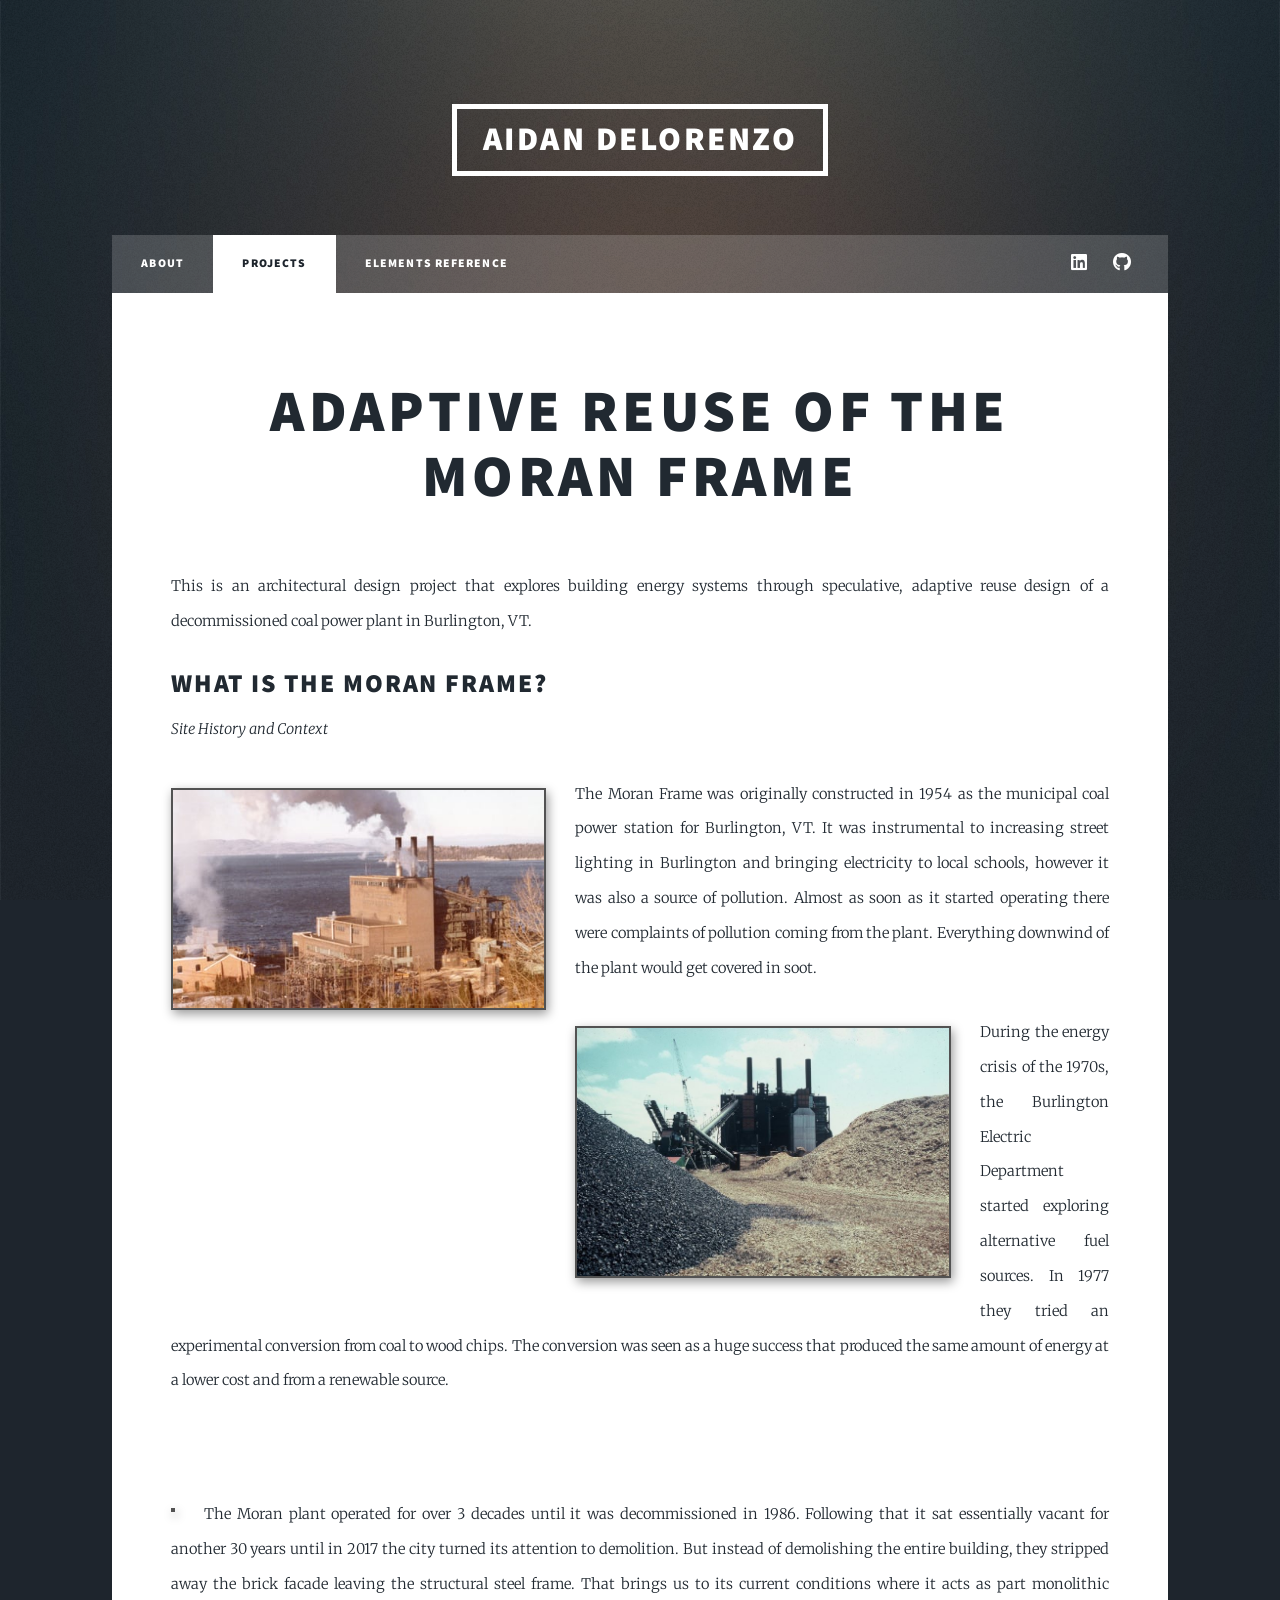
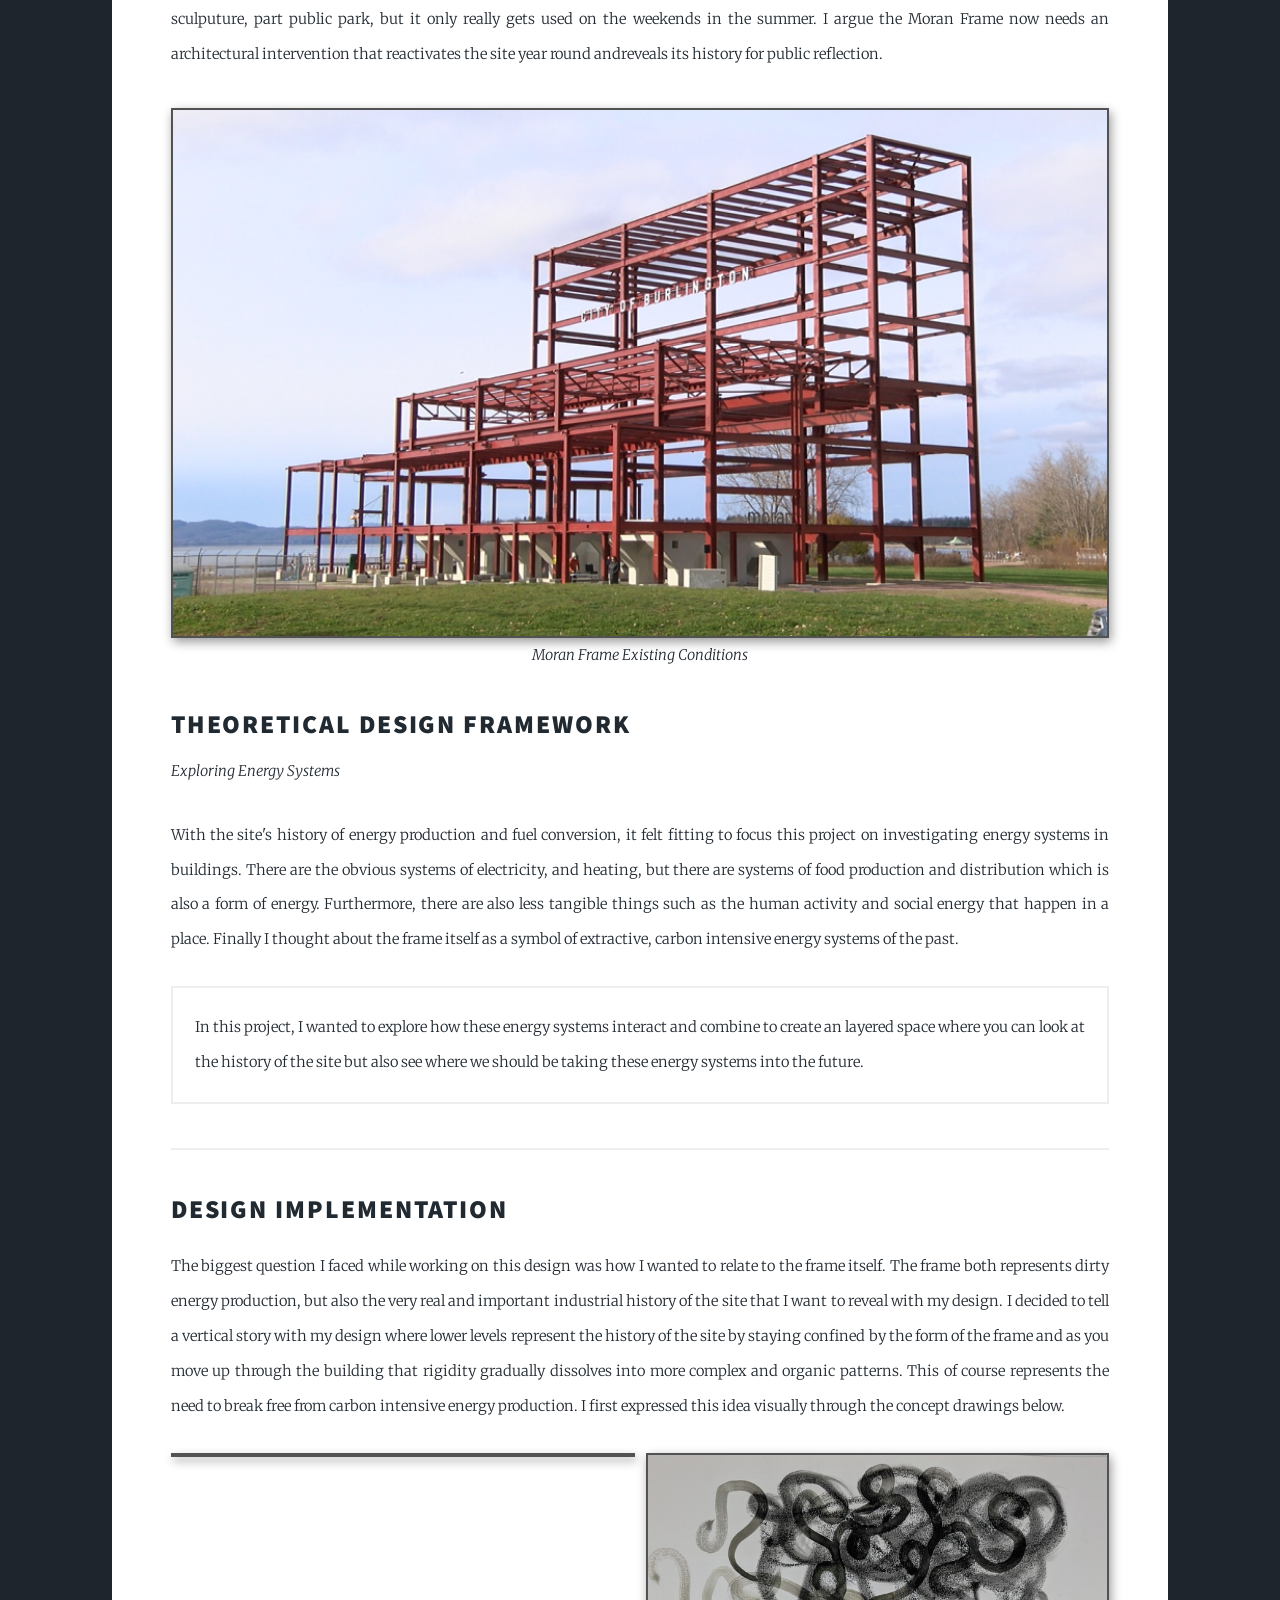
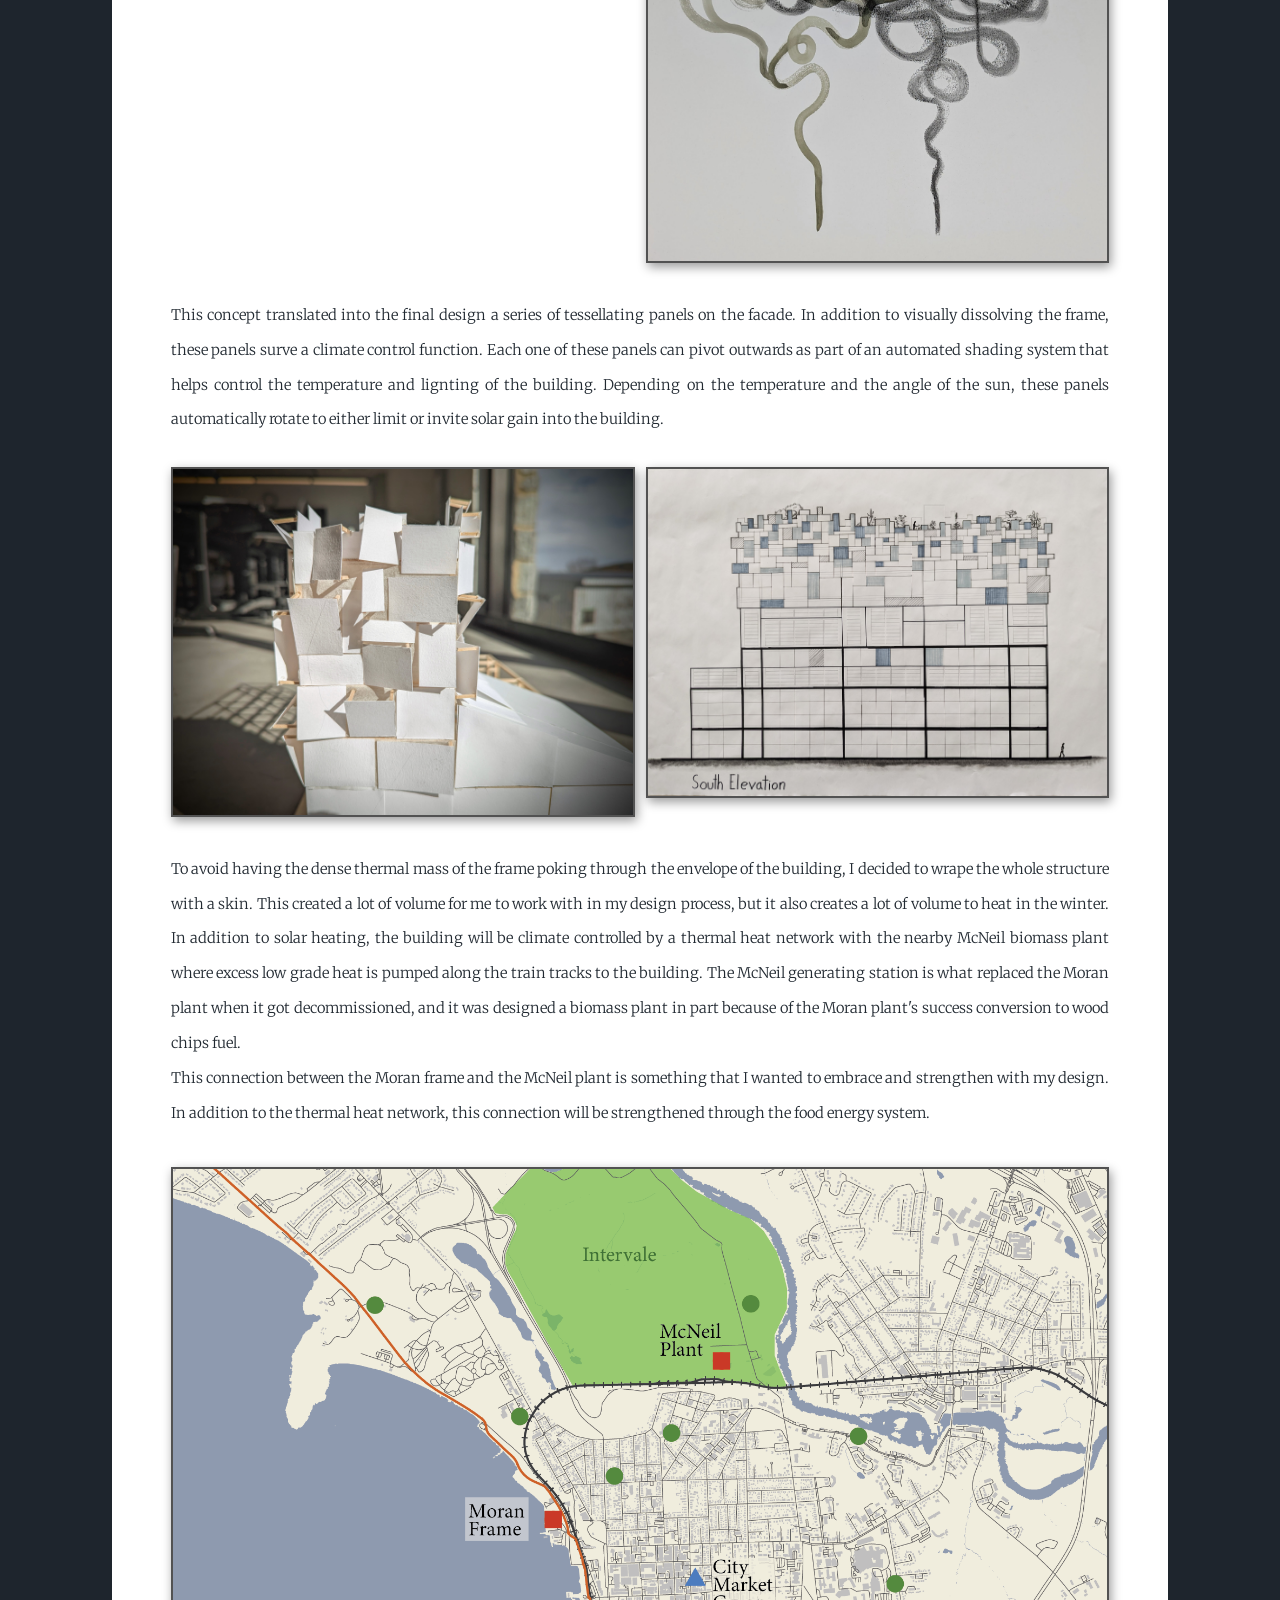
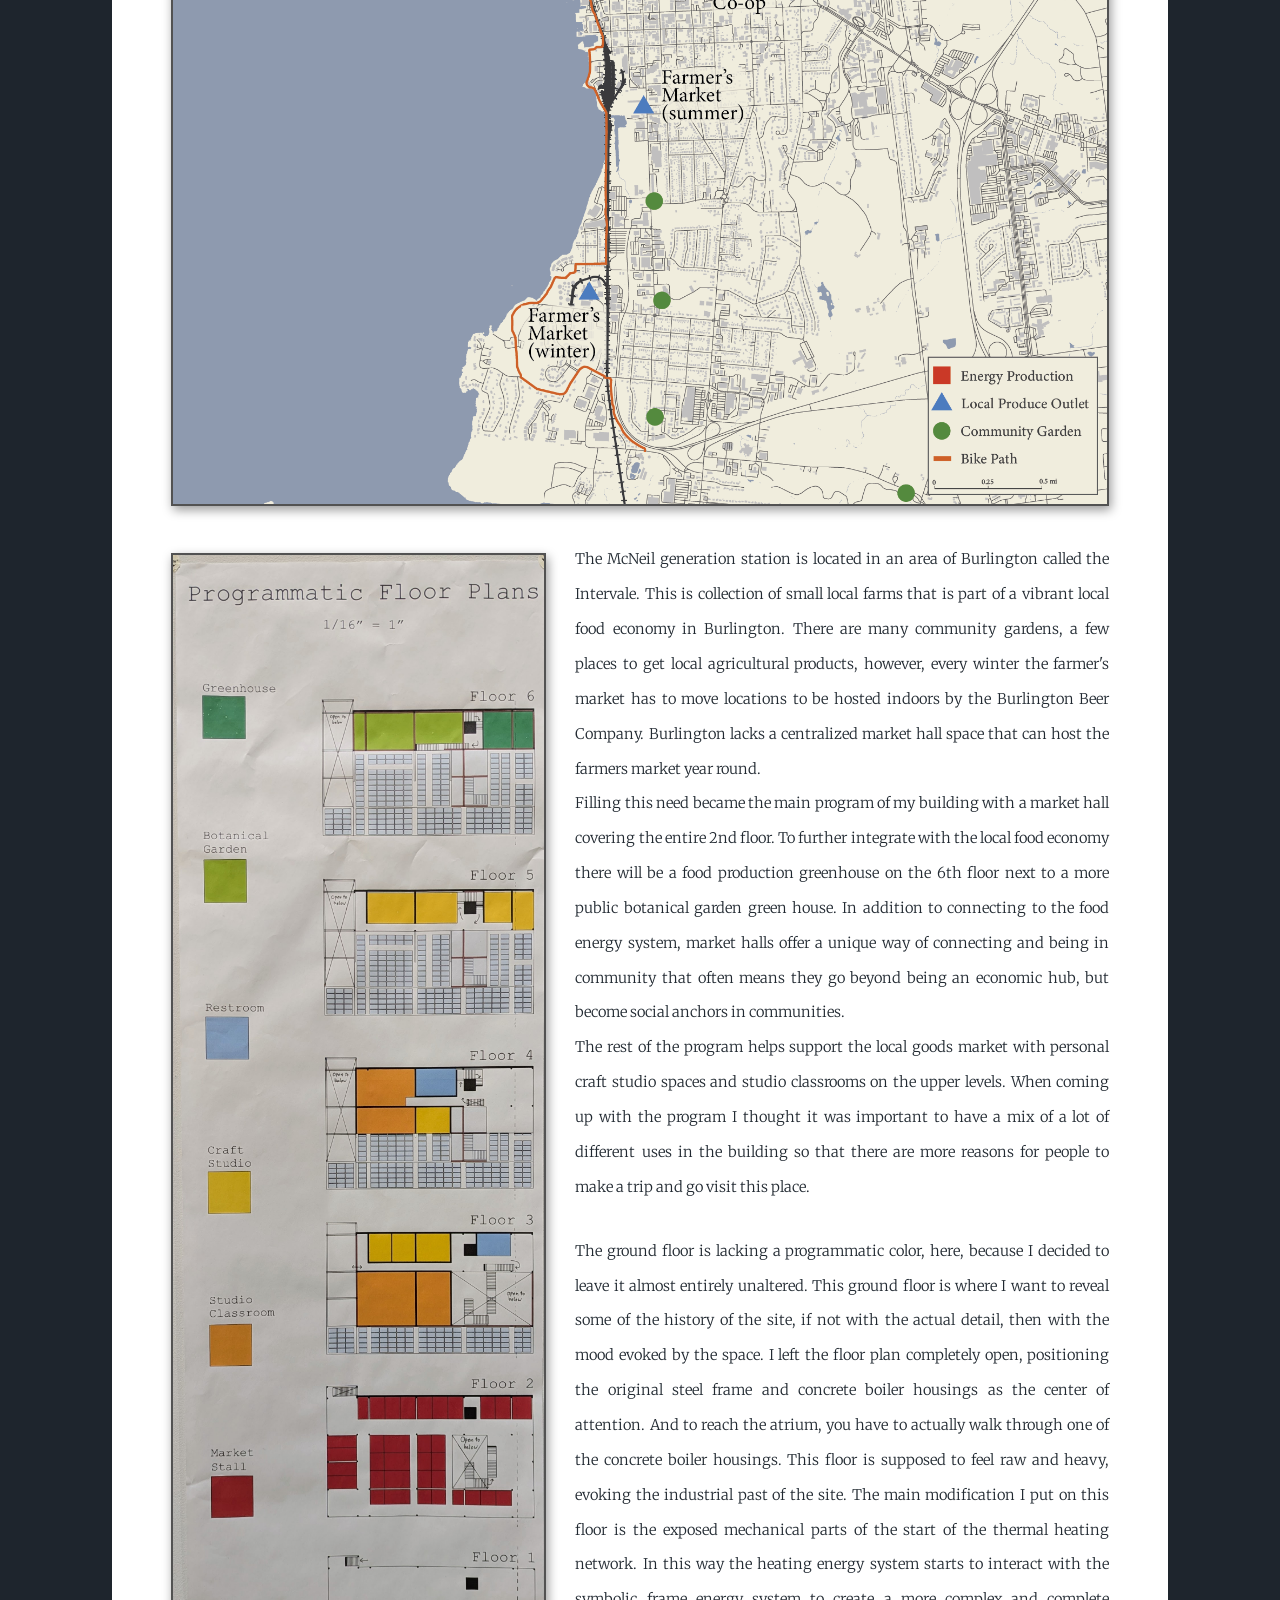
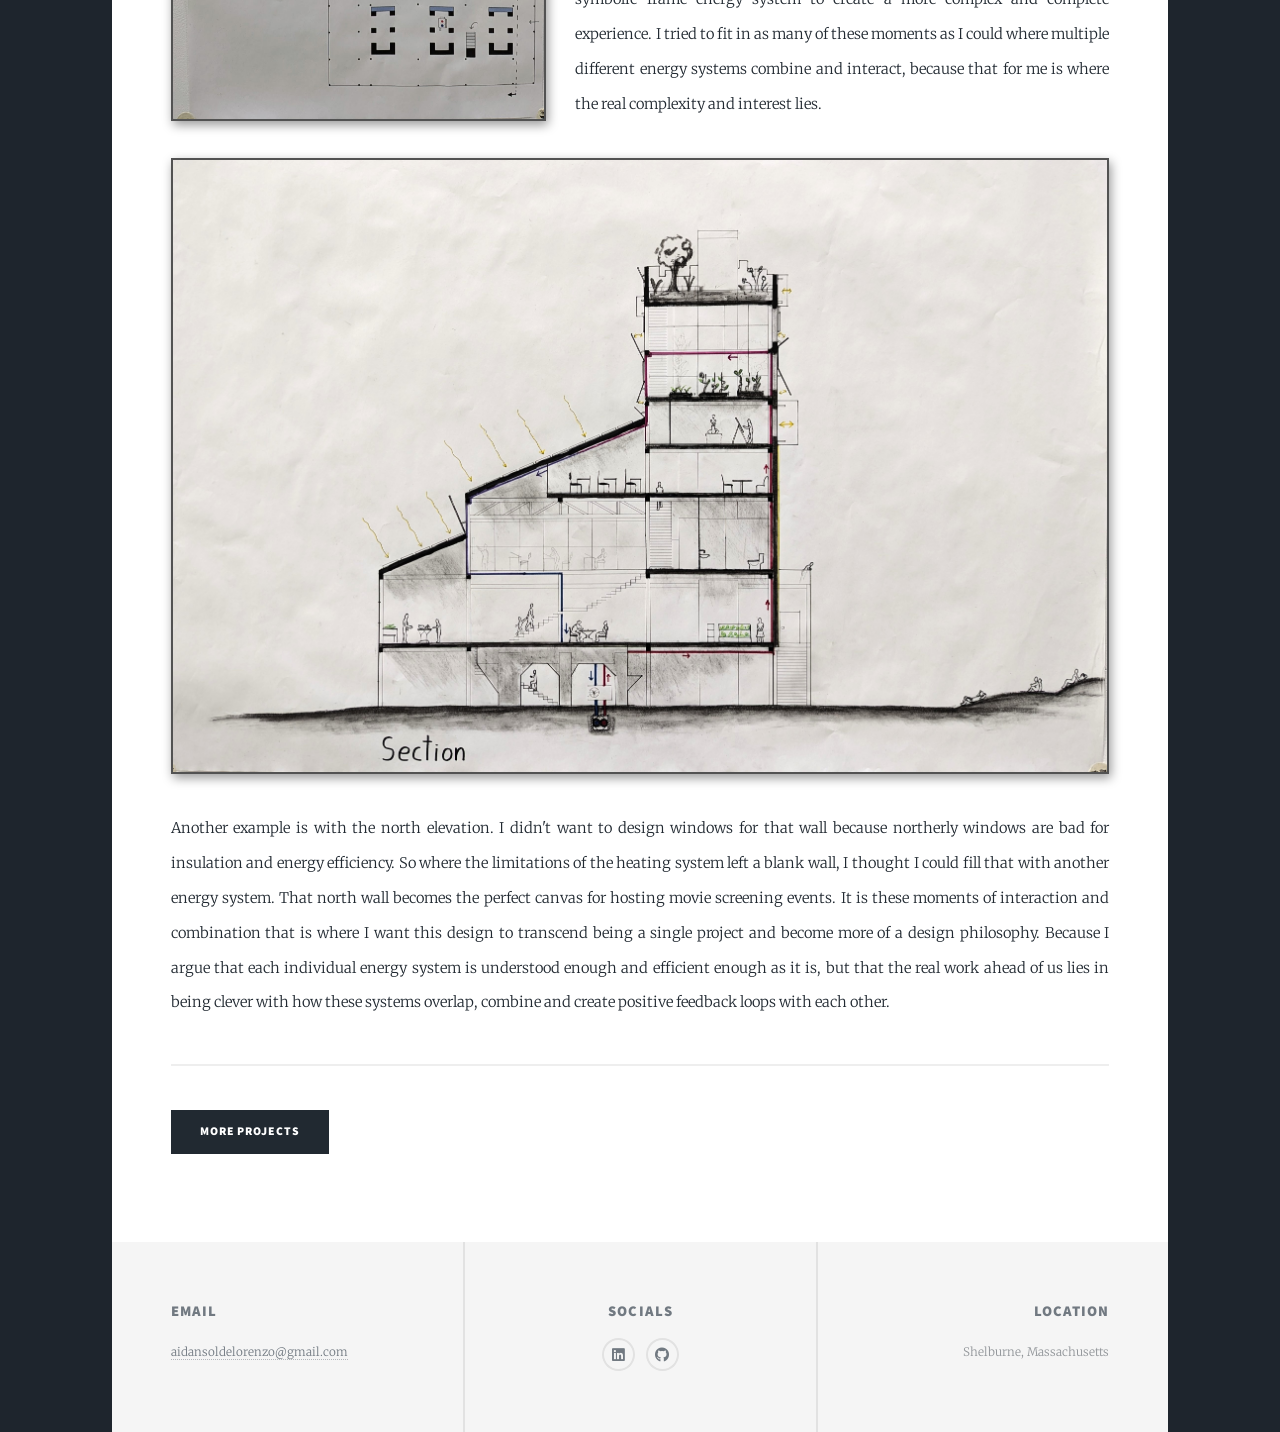
==== project2.html @ 764ab0f9 "Add files via upload" ====
<!DOCTYPE HTML>
<!--
	Home Page/About
-->
<html>
	<head>
		<title>Aidan DeLorenzo Portfolio</title>
		<meta charset="utf-8" />
		<meta name="viewport" content="width=device-width, initial-scale=1, user-scalable=no" />
		<link rel="stylesheet" href="assets/css/main.css" />
		<noscript><link rel="stylesheet" href="assets/css/noscript.css" /></noscript>
	</head>
	<body class="is-preload">

		<!-- Wrapper -->
			<div id="wrapper" class="fade-in">

				<!-- Header -->
					<header id="header">
						<a href="index.html" class="logo">Aidan DeLorenzo</a>
					</header>

				<!-- Nav -->
					<nav id="nav">
						<ul class="links">
							<li><a href="index.html">About</a></li>
							<li class = "active"><a href="generic.html">Projects</a></li>
							<li><a href="elements.html">Elements Reference</a></li>
						</ul>
						<ul class="icons">
							<li><a href="https://www.linkedin.com/in/aidan-delorenzo-084748373/" class="icon brands alt fa-linkedin" target="_blank" rel="noopener"><span class="label">LinkedIn</span></a></li>
							<li><a href="https://github.com/aidan-delorenzo/aidan-delorenzo.github.io" class="icon brands alt fa-github" target="_blank" rel="noopener"><span class="label">GitHub</span></a></li>
						</ul>
					</nav>

				<!-- Main -->
					<div id="main">

						<!-- Post -->
							<section class="post">
								<header class="major">
									<h2>Adaptive Reuse of the Moran Frame
									</h2>
								</header>

								<!-- Text stuff -->
								 	<p>This is an architectural design project that explores building energy systems through speculative, adaptive reuse design of a decommissioned coal power plant in Burlington, VT.</p>
								 	<header>	
										<h2>What is the Moran Frame?</h2>
										<p><i>Site History and Context</i></p>
									</header>
									<p><span class="image left shadowbox"><img src="images/Original_Frame_Smoke.jpg" alt="" /></span>
										The Moran Frame was originally constructed in 1954 as the municipal coal power station for Burlington, VT. It was instrumental to increasing street lighting in Burlington and bringing electricity to local schools, however it was also a source of pollution. Almost as soon as it started operating there were complaints of pollution coming from the plant. Everything downwind of the plant would get covered in soot.</p> 
									<p><span class="image left shadowbox"><img src="images/Moran_coal_and_wood_chips_s.jpg" alt="" /></span>
										During the energy crisis of the 1970s, the Burlington Electric Department started exploring alternative fuel sources. In 1977 they tried an experimental conversion from coal to wood chips. The conversion was seen as a huge success that produced the same amount of energy at a lower cost and from a renewable source.
									<br><br><br></p> 
									<p><span class="image left shadowbox"><img src="images/Moran_Plant_Burlington_VT.jpg" alt="" /></span>The Moran plant operated for over 3 decades until it was decommissioned in 1986. Following that it sat essentially vacant for another 30 years until in 2017 the city turned its attention to demolition. But instead of demolishing the entire building, they stripped away the brick facade leaving the structural steel frame. That brings us to its current conditions where it acts as part monolithic sculputure, part public park, but it only really gets used on the weekends in the summer. I argue the Moran Frame now needs an architectural intervention that reactivates the site year round andreveals its history for public reflection.</p>
										
										<span class="image fit shadowbox"><img src="images/MORAN_Frame_Southeast.png" alt="" /><p class = "align-center"><i>Moran Frame Existing Conditions</i></p></span>
									<header>
									<h2>Theoretical Design Framework</h2> 
									<p><i>Exploring Energy Systems</i></p>
									</header>
									
									<p>With the site's history of energy production and fuel conversion, it felt fitting to focus this project on investigating energy systems in buildings. There are the obvious systems of electricity, and heating, but there are systems of food production and distribution which is also a form of energy. Furthermore, there are also less tangible things such as the human activity and social energy that happen in a place. Finally I thought about the frame itself as a symbol of extractive, carbon intensive energy systems of the past.
										<div class="box">In this project, I wanted to explore how these energy systems interact and combine to create an layered space where you can look at the history of the site but also see where we should be taking these energy systems into the future.</div> 
									</p>
									<hr>
									<h2>Design Implementation</h2>
									<p>The biggest question I faced while working on this design was how I wanted to relate to the frame itself. The frame both represents dirty energy production, but also the very real and important industrial history of the site that I want to reveal with my design. I decided to tell a vertical story with my design where lower levels represent the history of the site by staying confined by the form of the frame and as you move up through the building that rigidity gradually dissolves into more complex and organic patterns. This of course represents the need to break free from carbon intensive energy production. I first expressed this idea visually through the concept drawings below.</p>
									<div class="row gtr-50 gtr-uniform">
											<div class="col-6"><a href = "images\Concept_Drawing1.jpg" class = "image fit shadowbox"><img src="images\Concept_Drawing1_copy.jpg" alt="" /></a></div>
											<div class="col-6"><a href = "images\Concept_Drawing2.jpg" class="image fit shadowbox"><img src="images\Concept_Drawing2.jpg" alt="" /></a></div>
									</div>
									<p><br>This concept translated into the final design a series of tessellating panels on the facade. In addition to visually dissolving the frame, these panels surve a climate control function. Each one of these panels can pivot outwards as part of an automated shading system that helps control the temperature and lignting of the building. Depending on the temperature and the angle of the sun, these panels automatically rotate to either limit or invite solar gain into the building.</p>
									<div class="row gtr-50 gtr-uniform">
											<div class="col-6"><a href = "images\Model1.jpg" class = "image fit shadowbox"><img src="images\Model1.jpg" alt="" /></a></div>
											<div class="col-6"><a href = "images\Thesis_Elevation.jpg" class="image fit shadowbox"><img src="images\Thesis_Elevation.jpg" alt="" /></a></div>
									</div>
									<p><br>To avoid having the dense thermal mass of the frame poking through the envelope of the building, I decided to wrape the whole structure with a skin. This created a lot of volume for me to work with in my design process, but it also creates a lot of volume to heat in the winter. In addition to solar heating, the building will be climate controlled by a thermal heat network with the nearby McNeil biomass plant where excess low grade heat is pumped along the train tracks to the building. The McNeil generating station is what replaced the Moran plant when it got decommissioned, and it was designed a biomass plant in part because of the Moran plant's success conversion to wood chips fuel. 
										<br>This connection between the Moran frame and the McNeil plant is something that I wanted to embrace and strengthen with my design. In addition to the thermal heat network, this connection will be strengthened through the food energy system.</p>
									<a href = "images\Thesis_Section.jpg" class="image fit shadowbox"><img src="images\local_food_map.png" alt="" /></a>									
																		
									
									<p><a href = "images\Floor_Plans.jpg" class="image shadowbox left"><img src="images\Floor_Plans.jpg" alt="" /></a>
										The McNeil generation station is located in an area of Burlington called the Intervale. This is collection of small local farms that is part of a vibrant local food economy in Burlington. There are many community gardens, a few places to get local agricultural products, however, every winter the farmer's market has to move locations to be hosted indoors by the Burlington Beer Company. Burlington lacks a centralized market hall space that can host the farmers market year round. 
										<br>Filling this need became the main program of my building with a market hall covering the entire 2nd floor. To further integrate with the local food economy there will be a food production greenhouse on the 6th floor next to a more public botanical garden green house. In addition to connecting to the food energy system, market halls offer a unique way of connecting and being in community that often means they go beyond being an economic hub, but become social anchors in communities.
										<br>The rest of the program helps support the local goods market with personal craft studio spaces and studio classrooms on the upper levels. When coming up with the program I thought it was important to have a mix of a lot of different uses in the building so that there are more reasons for people to make a trip and go visit this place.
									</p>	
									<p>The ground floor is lacking a programmatic color, here, because I decided to leave it almost entirely unaltered. This ground floor is where I want to reveal some of the history of the site, if not with the actual detail, then with the mood evoked by the space. I left the floor plan completely open, positioning the original steel frame and concrete boiler housings as the center of attention. And to reach the atrium, you have to actually walk through one of the concrete boiler housings. This floor is supposed to feel raw and heavy, evoking the industrial past of the site. The main modification I put on this floor is the exposed mechanical parts of the start of the thermal heating network. In this way the heating energy system starts to interact with the symbolic frame energy system to create a more complex and complete experience. I tried to fit in as many of these moments as I could where multiple different energy systems combine and interact, because that for me is where the real complexity and interest lies.</p>
									<a href = "images\Thesis_Section.jpg" class="image fit shadowbox"><img src="images\Thesis_Section.jpg" alt="" /></a>									

									<p>Another example is with the north elevation. I didn't want to design windows for that wall because northerly windows are bad for insulation and energy efficiency. So where the limitations of the heating system left a blank wall, I thought I could fill that with another energy system. That north wall becomes the perfect canvas for hosting movie screening events. It is these moments of interaction and combination that is where I want this design to transcend being a single project and become more of a design philosophy. Because I argue that each individual energy system is understood enough and efficient enough as it is, but that the real work ahead of us lies in being clever with how these systems overlap, combine and create positive feedback loops with each other.</p>
									
									
									<!--More Projects Button (takes you back to projects page)-->
									<hr>
									<ul class="actions">
										<li><a href="generic.html" class="button primary">More Projects</a></li>
									</ul>
							</section>
			</div>
			<!--footer with contact info-->			
			<footer id="footer">				
				<section>					
					<h4 >Email</h4>
					<p><a href="mailto:aidansoldelorenzo@gmail.com">aidansoldelorenzo@gmail.com</a></p>					
				</section>			
				<section>
					<h4 style="text-align: center;"> Socials</h4>
					<ul class="icons alt" >
						<li><a href="https://www.linkedin.com/in/aidan-delorenzo-084748373/" class="icon brands alt fa-linkedin" target="_blank" rel="noopener"><span class="label">LinkedIn</span></a></li>
						<li><a href="https://github.com/aidan-delorenzo/aidan-delorenzo.github.io" class="icon brands alt fa-github" target="_blank" rel="noopener"><span class="label">GitHub</span></a></li>
					</ul>
				</section>
				<section>
					<h4 style="text-align: right;">Location</h4>
					<p style="text-align: right;">Shelburne, Massachusetts</p>
				</section>
											
			</footer>

		<!-- Scripts -->
			<script src="assets/js/jquery.min.js"></script>
			<script src="assets/js/jquery.scrollex.min.js"></script>
			<script src="assets/js/jquery.scrolly.min.js"></script>
			<script src="assets/js/browser.min.js"></script>
			<script src="assets/js/breakpoints.min.js"></script>
			<script src="assets/js/util.js"></script>
			<script src="assets/js/main.js"></script>

	</body>
</html>
---- assets/css/main.css ----
@import url(fontawesome-all.min.css);
@import url("https://fonts.googleapis.com/css?family=Merriweather:300,700,300italic,700italic|Source+Sans+Pro:900");

/*
	Massively by HTML5 UP
	html5up.net | @ajlkn
	Free for personal and commercial use under the CCA 3.0 license (html5up.net/license)
*/

html, body, div, span, applet, object,
iframe, h1, h2, h3, h4, h5, h6, p, blockquote,
pre, a, abbr, acronym, address, big, cite,
code, del, dfn, em, img, ins, kbd, q, s, samp,
small, strike, strong, sub, sup, tt, var, b,
u, i, center, dl, dt, dd, ol, ul, li, fieldset,
form, label, legend, table, caption, tbody,
tfoot, thead, tr, th, td, article, aside,
canvas, details, embed, figure, figcaption,
footer, header, hgroup, menu, nav, output, ruby,
section, summary, time, mark, audio, video {
	margin: 0;
	padding: 0;
	border: 0;
	font-size: 100%;
	font: inherit;
	vertical-align: baseline;}

article, aside, details, figcaption, figure,
footer, header, hgroup, menu, nav, section {
	display: block;}

body {
	line-height: 1;
}

ol, ul {
	list-style: none;
}

blockquote, q {
	quotes: none;
}

	blockquote:before, blockquote:after, q:before, q:after {
		content: '';
		content: none;
	}

table {
	border-collapse: collapse;
	border-spacing: 0;
}

body {
	-webkit-text-size-adjust: none;
}

mark {
	background-color: transparent;
	color: inherit;
}

input::-moz-focus-inner {
	border: 0;
	padding: 0;
}

input, select, textarea {
	-moz-appearance: none;
	-webkit-appearance: none;
	-ms-appearance: none;
	appearance: none;
}

/* Basic */

	@-ms-viewport {
		width: device-width;
	}

	body {
		-ms-overflow-style: scrollbar;
	}

	@media screen and (max-width: 480px) {

		html, body {
			min-width: 320px;
		}

	}

	html {
		box-sizing: border-box;
	}

	*, *:before, *:after {
		box-sizing: inherit;
	}

	body {
		background-color: #1e252d;
	}

		body.is-preload *, body.is-preload *:before, body.is-preload *:after {
			-moz-animation: none !important;
			-webkit-animation: none !important;
			-ms-animation: none !important;
			animation: none !important;
			-moz-transition: none !important;
			-webkit-transition: none !important;
			-ms-transition: none !important;
			transition: none !important;
		}

/* Type */

	html {
		font-size: 16pt;
	}

		@media screen and (max-width: 1680px) {

			html {
				font-size: 12pt;
			}

		}

		@media screen and (max-width: 1280px) {

			html {
				font-size: 11pt;
			}

		}

		@media screen and (max-width: 360px) {

			html {
				font-size: 10pt;
			}

		}

	body {
		color: #212931;
	}

	body, input, select, textarea {
		font-family: "Merriweather", Georgia, serif;
		font-weight: 300;
		font-size: 1rem;
		line-height: 2.375;
	}

	a {
		-moz-transition: color 0.2s ease-in-out, background-color 0.2s ease-in-out, border-color 0.2s ease-in-out, box-shadow 0.2s ease-in-out;
		-webkit-transition: color 0.2s ease-in-out, background-color 0.2s ease-in-out, border-color 0.2s ease-in-out, box-shadow 0.2s ease-in-out;
		-ms-transition: color 0.2s ease-in-out, background-color 0.2s ease-in-out, border-color 0.2s ease-in-out, box-shadow 0.2s ease-in-out;
		transition: color 0.2s ease-in-out, background-color 0.2s ease-in-out, border-color 0.2s ease-in-out, box-shadow 0.2s ease-in-out;
		border-bottom: dotted 1px;
		text-decoration: none;
	}

		a:hover {
			border-bottom-color: transparent;
		}

	strong, b {
		font-weight: 600;
	}

	em, i {
		font-style: italic;
	}

	p {
		text-align: justify;
		margin: 0 0 2rem 0;
	}

	h1, h2, h3, h4, h5, h6 {
		font-family: "Source Sans Pro", Helvetica, sans-serif;
		font-weight: 900;
		line-height: 1.5;
		letter-spacing: 0.075em;
		text-transform: uppercase;
		margin: 0 0 1rem 0;
	}

		h1 a, h2 a, h3 a, h4 a, h5 a, h6 a {
			border-bottom: 0;
			color: inherit;
			text-decoration: none;
		}

	h1 {
		font-size: 4rem;
		line-height: 1.1;
		margin: 0 0 2rem 0;
	}

	h2 {
		font-size: 1.75rem;
		line-height: 1.3;
		margin: 0 0 1.5rem 0;
	}

	h3 {
		font-size: 1.25rem;
		margin: 0 0 1.5rem 0;
	}

	h4 {
		font-size: 1rem;
	}

	h5 {
		font-size: 0.9rem;
	}

	h6 {
		font-size: 0.8rem;
	}

	sub {
		font-size: 0.8rem;
		position: relative;
		top: 0.5rem;
	}

	sup {
		font-size: 0.8rem;
		position: relative;
		top: -0.5rem;
	}

	blockquote {
		border-left: solid 4px;
		font-style: italic;
		margin: 0 0 2rem 0;
		padding: 0.5rem 0 0.5rem 2rem;
	}

	code {
		border: solid 2px;
		font-family: "Courier New", monospace;
		font-size: 0.9rem;
		margin: 0 0.25rem;
		padding: 0.25rem 0.65rem;
	}

	pre {
		-webkit-overflow-scrolling: touch;
		font-family: "Courier New", monospace;
		font-size: 0.9rem;
		margin: 0 0 2rem 0;
	}

		pre code {
			display: block;
			line-height: 1.75;
			padding: 1rem 1.5rem;
			overflow-x: auto;
		}

	hr {
		border: 0;
		border-bottom: solid 2px;
		margin: 3rem 0;
	}

		hr.major {
			margin: 5rem 0;
		}

	.align-left {
		text-align: left;
	}

	.align-center {
		text-align: center;
	}

	.align-right {
		text-align: right;
	}

	input, select, textarea {
		color: #212931;
	}

	a {
		color: #212931;
		border-bottom-color: rgba(33, 41, 49, 0.5);
	}

		a:hover {
			border-bottom-color: transparent;
			color: #18bfef !important;
		}

	strong, b {
		color: #212931;
	}

	h1, h2, h3, h4, h5, h6 {
		color: #212931;
	}

	blockquote {
		border-left-color: #eeeeee;
	}

	code {
		background: rgba(220, 220, 220, 0.25);
		border-color: #eeeeee;
	}

	hr {
		border-bottom-color: #eeeeee;
	}

/* Row */

	.row {
		display: flex;
		flex-wrap: wrap;
		box-sizing: border-box;
		align-items: stretch;
	}

		.row > * {
			box-sizing: border-box;
		}

		.row.gtr-uniform > * > :last-child {
			margin-bottom: 0;
		}

		.row.aln-left {
			justify-content: flex-start;
		}

		.row.aln-center {
			justify-content: center;
		}

		.row.aln-right {
			justify-content: flex-end;
		}

		.row.aln-top {
			align-items: flex-start;
		}

		.row.aln-middle {
			align-items: center;
		}

		.row.aln-bottom {
			align-items: flex-end;
		}

		.row > .imp {
			order: -1;
		}

		.row > .col-1 {
			width: 8.33333%;
		}

		.row > .off-1 {
			margin-left: 8.33333%;
		}

		.row > .col-2 {
			width: 16.66667%;
		}

		.row > .off-2 {
			margin-left: 16.66667%;
		}

		.row > .col-3 {
			width: 25%;
		}

		.row > .off-3 {
			margin-left: 25%;
		}

		.row > .col-4 {
			width: 33.33333%;
		}

		.row > .off-4 {
			margin-left: 33.33333%;
		}

		.row > .col-5 {
			width: 41.66667%;
		}

		.row > .off-5 {
			margin-left: 41.66667%;
		}

		.row > .col-6 {
			width: 50%;
		}

		.row > .off-6 {
			margin-left: 50%;
		}

		.row > .col-7 {
			width: 58.33333%;
		}

		.row > .off-7 {
			margin-left: 58.33333%;
		}

		.row > .col-8 {
			width: 66.66667%;
		}

		.row > .off-8 {
			margin-left: 66.66667%;
		}

		.row > .col-9 {
			width: 75%;
		}

		.row > .off-9 {
			margin-left: 75%;
		}

		.row > .col-10 {
			width: 83.33333%;
		}

		.row > .off-10 {
			margin-left: 83.33333%;
		}

		.row > .col-11 {
			width: 91.66667%;
		}

		.row > .off-11 {
			margin-left: 91.66667%;
		}

		.row > .col-12 {
			width: 100%;
		}

		.row > .off-12 {
			margin-left: 100%;
		}

		.row.gtr-0 {
			margin-top: 0;
			margin-left: 0rem;
		}

			.row.gtr-0 > * {
				padding: 0 0 0 0rem;
			}

			.row.gtr-0.gtr-uniform {
				margin-top: 0rem;
			}

				.row.gtr-0.gtr-uniform > * {
					padding-top: 0rem;
				}

		.row.gtr-25 {
			margin-top: 0;
			margin-left: -0.375rem;
		}

			.row.gtr-25 > * {
				padding: 0 0 0 0.375rem;
			}

			.row.gtr-25.gtr-uniform {
				margin-top: -0.375rem;
			}

				.row.gtr-25.gtr-uniform > * {
					padding-top: 0.375rem;
				}

		.row.gtr-50 {
			margin-top: 0;
			margin-left: -0.75rem;
		}

			.row.gtr-50 > * {
				padding: 0 0 0 0.75rem;
			}

			.row.gtr-50.gtr-uniform {
				margin-top: -0.75rem;
			}

				.row.gtr-50.gtr-uniform > * {
					padding-top: 0.75rem;
				}

		.row {
			margin-top: 0;
			margin-left: -1.5rem;
		}

			.row > * {
				padding: 0 0 0 1.5rem;
			}

			.row.gtr-uniform {
				margin-top: -1.5rem;
			}

				.row.gtr-uniform > * {
					padding-top: 1.5rem;
				}

		.row.gtr-150 {
			margin-top: 0;
			margin-left: -2.25rem;
		}

			.row.gtr-150 > * {
				padding: 0 0 0 2.25rem;
			}

			.row.gtr-150.gtr-uniform {
				margin-top: -2.25rem;
			}

				.row.gtr-150.gtr-uniform > * {
					padding-top: 2.25rem;
				}

		.row.gtr-200 {
			margin-top: 0;
			margin-left: -3rem;
		}

			.row.gtr-200 > * {
				padding: 0 0 0 3rem;
			}

			.row.gtr-200.gtr-uniform {
				margin-top: -3rem;
			}

				.row.gtr-200.gtr-uniform > * {
					padding-top: 3rem;
				}

		@media screen and (max-width: 1680px) {

			.row {
				display: flex;
				flex-wrap: wrap;
				box-sizing: border-box;
				align-items: stretch;
			}

				.row > * {
					box-sizing: border-box;
				}

				.row.gtr-uniform > * > :last-child {
					margin-bottom: 0;
				}

				.row.aln-left {
					justify-content: flex-start;
				}

				.row.aln-center {
					justify-content: center;
				}

				.row.aln-right {
					justify-content: flex-end;
				}

				.row.aln-top {
					align-items: flex-start;
				}

				.row.aln-middle {
					align-items: center;
				}

				.row.aln-bottom {
					align-items: flex-end;
				}

				.row > .imp-xlarge {
					order: -1;
				}

				.row > .col-1-xlarge {
					width: 8.33333%;
				}

				.row > .off-1-xlarge {
					margin-left: 8.33333%;
				}

				.row > .col-2-xlarge {
					width: 16.66667%;
				}

				.row > .off-2-xlarge {
					margin-left: 16.66667%;
				}

				.row > .col-3-xlarge {
					width: 25%;
				}

				.row > .off-3-xlarge {
					margin-left: 25%;
				}

				.row > .col-4-xlarge {
					width: 33.33333%;
				}

				.row > .off-4-xlarge {
					margin-left: 33.33333%;
				}

				.row > .col-5-xlarge {
					width: 41.66667%;
				}

				.row > .off-5-xlarge {
					margin-left: 41.66667%;
				}

				.row > .col-6-xlarge {
					width: 50%;
				}

				.row > .off-6-xlarge {
					margin-left: 50%;
				}

				.row > .col-7-xlarge {
					width: 58.33333%;
				}

				.row > .off-7-xlarge {
					margin-left: 58.33333%;
				}

				.row > .col-8-xlarge {
					width: 66.66667%;
				}

				.row > .off-8-xlarge {
					margin-left: 66.66667%;
				}

				.row > .col-9-xlarge {
					width: 75%;
				}

				.row > .off-9-xlarge {
					margin-left: 75%;
				}

				.row > .col-10-xlarge {
					width: 83.33333%;
				}

				.row > .off-10-xlarge {
					margin-left: 83.33333%;
				}

				.row > .col-11-xlarge {
					width: 91.66667%;
				}

				.row > .off-11-xlarge {
					margin-left: 91.66667%;
				}

				.row > .col-12-xlarge {
					width: 100%;
				}

				.row > .off-12-xlarge {
					margin-left: 100%;
				}

				.row.gtr-0 {
					margin-top: 0;
					margin-left: 0rem;
				}

					.row.gtr-0 > * {
						padding: 0 0 0 0rem;
					}

					.row.gtr-0.gtr-uniform {
						margin-top: 0rem;
					}

						.row.gtr-0.gtr-uniform > * {
							padding-top: 0rem;
						}

				.row.gtr-25 {
					margin-top: 0;
					margin-left: -0.375rem;
				}

					.row.gtr-25 > * {
						padding: 0 0 0 0.375rem;
					}

					.row.gtr-25.gtr-uniform {
						margin-top: -0.375rem;
					}

						.row.gtr-25.gtr-uniform > * {
							padding-top: 0.375rem;
						}

				.row.gtr-50 {
					margin-top: 0;
					margin-left: -0.75rem;
				}

					.row.gtr-50 > * {
						padding: 0 0 0 0.75rem;
					}

					.row.gtr-50.gtr-uniform {
						margin-top: -0.75rem;
					}

						.row.gtr-50.gtr-uniform > * {
							padding-top: 0.75rem;
						}

				.row {
					margin-top: 0;
					margin-left: -1.5rem;
				}

					.row > * {
						padding: 0 0 0 1.5rem;
					}

					.row.gtr-uniform {
						margin-top: -1.5rem;
					}

						.row.gtr-uniform > * {
							padding-top: 1.5rem;
						}

				.row.gtr-150 {
					margin-top: 0;
					margin-left: -2.25rem;
				}

					.row.gtr-150 > * {
						padding: 0 0 0 2.25rem;
					}

					.row.gtr-150.gtr-uniform {
						margin-top: -2.25rem;
					}

						.row.gtr-150.gtr-uniform > * {
							padding-top: 2.25rem;
						}

				.row.gtr-200 {
					margin-top: 0;
					margin-left: -3rem;
				}

					.row.gtr-200 > * {
						padding: 0 0 0 3rem;
					}

					.row.gtr-200.gtr-uniform {
						margin-top: -3rem;
					}

						.row.gtr-200.gtr-uniform > * {
							padding-top: 3rem;
						}

		}

		@media screen and (max-width: 1280px) {

			.row {
				display: flex;
				flex-wrap: wrap;
				box-sizing: border-box;
				align-items: stretch;
			}

				.row > * {
					box-sizing: border-box;
				}

				.row.gtr-uniform > * > :last-child {
					margin-bottom: 0;
				}

				.row.aln-left {
					justify-content: flex-start;
				}

				.row.aln-center {
					justify-content: center;
				}

				.row.aln-right {
					justify-content: flex-end;
				}

				.row.aln-top {
					align-items: flex-start;
				}

				.row.aln-middle {
					align-items: center;
				}

				.row.aln-bottom {
					align-items: flex-end;
				}

				.row > .imp-large {
					order: -1;
				}

				.row > .col-1-large {
					width: 8.33333%;
				}

				.row > .off-1-large {
					margin-left: 8.33333%;
				}

				.row > .col-2-large {
					width: 16.66667%;
				}

				.row > .off-2-large {
					margin-left: 16.66667%;
				}

				.row > .col-3-large {
					width: 25%;
				}

				.row > .off-3-large {
					margin-left: 25%;
				}

				.row > .col-4-large {
					width: 33.33333%;
				}

				.row > .off-4-large {
					margin-left: 33.33333%;
				}

				.row > .col-5-large {
					width: 41.66667%;
				}

				.row > .off-5-large {
					margin-left: 41.66667%;
				}

				.row > .col-6-large {
					width: 50%;
				}

				.row > .off-6-large {
					margin-left: 50%;
				}

				.row > .col-7-large {
					width: 58.33333%;
				}

				.row > .off-7-large {
					margin-left: 58.33333%;
				}

				.row > .col-8-large {
					width: 66.66667%;
				}

				.row > .off-8-large {
					margin-left: 66.66667%;
				}

				.row > .col-9-large {
					width: 75%;
				}

				.row > .off-9-large {
					margin-left: 75%;
				}

				.row > .col-10-large {
					width: 83.33333%;
				}

				.row > .off-10-large {
					margin-left: 83.33333%;
				}

				.row > .col-11-large {
					width: 91.66667%;
				}

				.row > .off-11-large {
					margin-left: 91.66667%;
				}

				.row > .col-12-large {
					width: 100%;
				}

				.row > .off-12-large {
					margin-left: 100%;
				}

				.row.gtr-0 {
					margin-top: 0;
					margin-left: 0rem;
				}

					.row.gtr-0 > * {
						padding: 0 0 0 0rem;
					}

					.row.gtr-0.gtr-uniform {
						margin-top: 0rem;
					}

						.row.gtr-0.gtr-uniform > * {
							padding-top: 0rem;
						}

				.row.gtr-25 {
					margin-top: 0;
					margin-left: -0.375rem;
				}

					.row.gtr-25 > * {
						padding: 0 0 0 0.375rem;
					}

					.row.gtr-25.gtr-uniform {
						margin-top: -0.375rem;
					}

						.row.gtr-25.gtr-uniform > * {
							padding-top: 0.375rem;
						}

				.row.gtr-50 {
					margin-top: 0;
					margin-left: -0.75rem;
				}

					.row.gtr-50 > * {
						padding: 0 0 0 0.75rem;
					}

					.row.gtr-50.gtr-uniform {
						margin-top: -0.75rem;
					}

						.row.gtr-50.gtr-uniform > * {
							padding-top: 0.75rem;
						}

				.row {
					margin-top: 0;
					margin-left: -1.5rem;
				}

					.row > * {
						padding: 0 0 0 1.5rem;
					}

					.row.gtr-uniform {
						margin-top: -1.5rem;
					}

						.row.gtr-uniform > * {
							padding-top: 1.5rem;
						}

				.row.gtr-150 {
					margin-top: 0;
					margin-left: -2.25rem;
				}

					.row.gtr-150 > * {
						padding: 0 0 0 2.25rem;
					}

					.row.gtr-150.gtr-uniform {
						margin-top: -2.25rem;
					}

						.row.gtr-150.gtr-uniform > * {
							padding-top: 2.25rem;
						}

				.row.gtr-200 {
					margin-top: 0;
					margin-left: -3rem;
				}

					.row.gtr-200 > * {
						padding: 0 0 0 3rem;
					}

					.row.gtr-200.gtr-uniform {
						margin-top: -3rem;
					}

						.row.gtr-200.gtr-uniform > * {
							padding-top: 3rem;
						}

		}

		@media screen and (max-width: 980px) {

			.row {
				display: flex;
				flex-wrap: wrap;
				box-sizing: border-box;
				align-items: stretch;
			}

				.row > * {
					box-sizing: border-box;
				}

				.row.gtr-uniform > * > :last-child {
					margin-bottom: 0;
				}

				.row.aln-left {
					justify-content: flex-start;
				}

				.row.aln-center {
					justify-content: center;
				}

				.row.aln-right {
					justify-content: flex-end;
				}

				.row.aln-top {
					align-items: flex-start;
				}

				.row.aln-middle {
					align-items: center;
				}

				.row.aln-bottom {
					align-items: flex-end;
				}

				.row > .imp-medium {
					order: -1;
				}

				.row > .col-1-medium {
					width: 8.33333%;
				}

				.row > .off-1-medium {
					margin-left: 8.33333%;
				}

				.row > .col-2-medium {
					width: 16.66667%;
				}

				.row > .off-2-medium {
					margin-left: 16.66667%;
				}

				.row > .col-3-medium {
					width: 25%;
				}

				.row > .off-3-medium {
					margin-left: 25%;
				}

				.row > .col-4-medium {
					width: 33.33333%;
				}

				.row > .off-4-medium {
					margin-left: 33.33333%;
				}

				.row > .col-5-medium {
					width: 41.66667%;
				}

				.row > .off-5-medium {
					margin-left: 41.66667%;
				}

				.row > .col-6-medium {
					width: 50%;
				}

				.row > .off-6-medium {
					margin-left: 50%;
				}

				.row > .col-7-medium {
					width: 58.33333%;
				}

				.row > .off-7-medium {
					margin-left: 58.33333%;
				}

				.row > .col-8-medium {
					width: 66.66667%;
				}

				.row > .off-8-medium {
					margin-left: 66.66667%;
				}

				.row > .col-9-medium {
					width: 75%;
				}

				.row > .off-9-medium {
					margin-left: 75%;
				}

				.row > .col-10-medium {
					width: 83.33333%;
				}

				.row > .off-10-medium {
					margin-left: 83.33333%;
				}

				.row > .col-11-medium {
					width: 91.66667%;
				}

				.row > .off-11-medium {
					margin-left: 91.66667%;
				}

				.row > .col-12-medium {
					width: 100%;
				}

				.row > .off-12-medium {
					margin-left: 100%;
				}

				.row.gtr-0 {
					margin-top: 0;
					margin-left: 0rem;
				}

					.row.gtr-0 > * {
						padding: 0 0 0 0rem;
					}

					.row.gtr-0.gtr-uniform {
						margin-top: 0rem;
					}

						.row.gtr-0.gtr-uniform > * {
							padding-top: 0rem;
						}

				.row.gtr-25 {
					margin-top: 0;
					margin-left: -0.375rem;
				}

					.row.gtr-25 > * {
						padding: 0 0 0 0.375rem;
					}

					.row.gtr-25.gtr-uniform {
						margin-top: -0.375rem;
					}

						.row.gtr-25.gtr-uniform > * {
							padding-top: 0.375rem;
						}

				.row.gtr-50 {
					margin-top: 0;
					margin-left: -0.75rem;
				}

					.row.gtr-50 > * {
						padding: 0 0 0 0.75rem;
					}

					.row.gtr-50.gtr-uniform {
						margin-top: -0.75rem;
					}

						.row.gtr-50.gtr-uniform > * {
							padding-top: 0.75rem;
						}

				.row {
					margin-top: 0;
					margin-left: -1.5rem;
				}

					.row > * {
						padding: 0 0 0 1.5rem;
					}

					.row.gtr-uniform {
						margin-top: -1.5rem;
					}

						.row.gtr-uniform > * {
							padding-top: 1.5rem;
						}

				.row.gtr-150 {
					margin-top: 0;
					margin-left: -2.25rem;
				}

					.row.gtr-150 > * {
						padding: 0 0 0 2.25rem;
					}

					.row.gtr-150.gtr-uniform {
						margin-top: -2.25rem;
					}

						.row.gtr-150.gtr-uniform > * {
							padding-top: 2.25rem;
						}

				.row.gtr-200 {
					margin-top: 0;
					margin-left: -3rem;
				}

					.row.gtr-200 > * {
						padding: 0 0 0 3rem;
					}

					.row.gtr-200.gtr-uniform {
						margin-top: -3rem;
					}

						.row.gtr-200.gtr-uniform > * {
							padding-top: 3rem;
						}

		}

		@media screen and (max-width: 736px) {

			.row {
				display: flex;
				flex-wrap: wrap;
				box-sizing: border-box;
				align-items: stretch;
			}

				.row > * {
					box-sizing: border-box;
				}

				.row.gtr-uniform > * > :last-child {
					margin-bottom: 0;
				}

				.row.aln-left {
					justify-content: flex-start;
				}

				.row.aln-center {
					justify-content: center;
				}

				.row.aln-right {
					justify-content: flex-end;
				}

				.row.aln-top {
					align-items: flex-start;
				}

				.row.aln-middle {
					align-items: center;
				}

				.row.aln-bottom {
					align-items: flex-end;
				}

				.row > .imp-small {
					order: -1;
				}

				.row > .col-1-small {
					width: 8.33333%;
				}

				.row > .off-1-small {
					margin-left: 8.33333%;
				}

				.row > .col-2-small {
					width: 16.66667%;
				}

				.row > .off-2-small {
					margin-left: 16.66667%;
				}

				.row > .col-3-small {
					width: 25%;
				}

				.row > .off-3-small {
					margin-left: 25%;
				}

				.row > .col-4-small {
					width: 33.33333%;
				}

				.row > .off-4-small {
					margin-left: 33.33333%;
				}

				.row > .col-5-small {
					width: 41.66667%;
				}

				.row > .off-5-small {
					margin-left: 41.66667%;
				}

				.row > .col-6-small {
					width: 50%;
				}

				.row > .off-6-small {
					margin-left: 50%;
				}

				.row > .col-7-small {
					width: 58.33333%;
				}

				.row > .off-7-small {
					margin-left: 58.33333%;
				}

				.row > .col-8-small {
					width: 66.66667%;
				}

				.row > .off-8-small {
					margin-left: 66.66667%;
				}

				.row > .col-9-small {
					width: 75%;
				}

				.row > .off-9-small {
					margin-left: 75%;
				}

				.row > .col-10-small {
					width: 83.33333%;
				}

				.row > .off-10-small {
					margin-left: 83.33333%;
				}

				.row > .col-11-small {
					width: 91.66667%;
				}

				.row > .off-11-small {
					margin-left: 91.66667%;
				}

				.row > .col-12-small {
					width: 100%;
				}

				.row > .off-12-small {
					margin-left: 100%;
				}

				.row.gtr-0 {
					margin-top: 0;
					margin-left: 0rem;
				}

					.row.gtr-0 > * {
						padding: 0 0 0 0rem;
					}

					.row.gtr-0.gtr-uniform {
						margin-top: 0rem;
					}

						.row.gtr-0.gtr-uniform > * {
							padding-top: 0rem;
						}

				.row.gtr-25 {
					margin-top: 0;
					margin-left: -0.375rem;
				}

					.row.gtr-25 > * {
						padding: 0 0 0 0.375rem;
					}

					.row.gtr-25.gtr-uniform {
						margin-top: -0.375rem;
					}

						.row.gtr-25.gtr-uniform > * {
							padding-top: 0.375rem;
						}

				.row.gtr-50 {
					margin-top: 0;
					margin-left: -0.75rem;
				}

					.row.gtr-50 > * {
						padding: 0 0 0 0.75rem;
					}

					.row.gtr-50.gtr-uniform {
						margin-top: -0.75rem;
					}

						.row.gtr-50.gtr-uniform > * {
							padding-top: 0.75rem;
						}

				.row {
					margin-top: 0;
					margin-left: -1.5rem;
				}

					.row > * {
						padding: 0 0 0 1.5rem;
					}

					.row.gtr-uniform {
						margin-top: -1.5rem;
					}

						.row.gtr-uniform > * {
							padding-top: 1.5rem;
						}

				.row.gtr-150 {
					margin-top: 0;
					margin-left: -2.25rem;
				}

					.row.gtr-150 > * {
						padding: 0 0 0 2.25rem;
					}

					.row.gtr-150.gtr-uniform {
						margin-top: -2.25rem;
					}

						.row.gtr-150.gtr-uniform > * {
							padding-top: 2.25rem;
						}

				.row.gtr-200 {
					margin-top: 0;
					margin-left: -3rem;
				}

					.row.gtr-200 > * {
						padding: 0 0 0 3rem;
					}

					.row.gtr-200.gtr-uniform {
						margin-top: -3rem;
					}

						.row.gtr-200.gtr-uniform > * {
							padding-top: 3rem;
						}

		}

		@media screen and (max-width: 480px) {

			.row {
				display: flex;
				flex-wrap: wrap;
				box-sizing: border-box;
				align-items: stretch;
			}

				.row > * {
					box-sizing: border-box;
				}

				.row.gtr-uniform > * > :last-child {
					margin-bottom: 0;
				}

				.row.aln-left {
					justify-content: flex-start;
				}

				.row.aln-center {
					justify-content: center;
				}

				.row.aln-right {
					justify-content: flex-end;
				}

				.row.aln-top {
					align-items: flex-start;
				}

				.row.aln-middle {
					align-items: center;
				}

				.row.aln-bottom {
					align-items: flex-end;
				}

				.row > .imp-xsmall {
					order: -1;
				}

				.row > .col-1-xsmall {
					width: 8.33333%;
				}

				.row > .off-1-xsmall {
					margin-left: 8.33333%;
				}

				.row > .col-2-xsmall {
					width: 16.66667%;
				}

				.row > .off-2-xsmall {
					margin-left: 16.66667%;
				}

				.row > .col-3-xsmall {
					width: 25%;
				}

				.row > .off-3-xsmall {
					margin-left: 25%;
				}

				.row > .col-4-xsmall {
					width: 33.33333%;
				}

				.row > .off-4-xsmall {
					margin-left: 33.33333%;
				}

				.row > .col-5-xsmall {
					width: 41.66667%;
				}

				.row > .off-5-xsmall {
					margin-left: 41.66667%;
				}

				.row > .col-6-xsmall {
					width: 50%;
				}

				.row > .off-6-xsmall {
					margin-left: 50%;
				}

				.row > .col-7-xsmall {
					width: 58.33333%;
				}

				.row > .off-7-xsmall {
					margin-left: 58.33333%;
				}

				.row > .col-8-xsmall {
					width: 66.66667%;
				}

				.row > .off-8-xsmall {
					margin-left: 66.66667%;
				}

				.row > .col-9-xsmall {
					width: 75%;
				}

				.row > .off-9-xsmall {
					margin-left: 75%;
				}

				.row > .col-10-xsmall {
					width: 83.33333%;
				}

				.row > .off-10-xsmall {
					margin-left: 83.33333%;
				}

				.row > .col-11-xsmall {
					width: 91.66667%;
				}

				.row > .off-11-xsmall {
					margin-left: 91.66667%;
				}

				.row > .col-12-xsmall {
					width: 100%;
				}

				.row > .off-12-xsmall {
					margin-left: 100%;
				}

				.row.gtr-0 {
					margin-top: 0;
					margin-left: 0rem;
				}

					.row.gtr-0 > * {
						padding: 0 0 0 0rem;
					}

					.row.gtr-0.gtr-uniform {
						margin-top: 0rem;
					}

						.row.gtr-0.gtr-uniform > * {
							padding-top: 0rem;
						}

				.row.gtr-25 {
					margin-top: 0;
					margin-left: -0.375rem;
				}

					.row.gtr-25 > * {
						padding: 0 0 0 0.375rem;
					}

					.row.gtr-25.gtr-uniform {
						margin-top: -0.375rem;
					}

						.row.gtr-25.gtr-uniform > * {
							padding-top: 0.375rem;
						}

				.row.gtr-50 {
					margin-top: 0;
					margin-left: -0.75rem;
				}

					.row.gtr-50 > * {
						padding: 0 0 0 0.75rem;
					}

					.row.gtr-50.gtr-uniform {
						margin-top: -0.75rem;
					}

						.row.gtr-50.gtr-uniform > * {
							padding-top: 0.75rem;
						}

				.row {
					margin-top: 0;
					margin-left: -1.5rem;
				}

					.row > * {
						padding: 0 0 0 1.5rem;
					}

					.row.gtr-uniform {
						margin-top: -1.5rem;
					}

						.row.gtr-uniform > * {
							padding-top: 1.5rem;
						}

				.row.gtr-150 {
					margin-top: 0;
					margin-left: -2.25rem;
				}

					.row.gtr-150 > * {
						padding: 0 0 0 2.25rem;
					}

					.row.gtr-150.gtr-uniform {
						margin-top: -2.25rem;
					}

						.row.gtr-150.gtr-uniform > * {
							padding-top: 2.25rem;
						}

				.row.gtr-200 {
					margin-top: 0;
					margin-left: -3rem;
				}

					.row.gtr-200 > * {
						padding: 0 0 0 3rem;
					}

					.row.gtr-200.gtr-uniform {
						margin-top: -3rem;
					}

						.row.gtr-200.gtr-uniform > * {
							padding-top: 3rem;
						}

		}

		@media screen and (max-width: 360px) {

			.row {
				display: flex;
				flex-wrap: wrap;
				box-sizing: border-box;
				align-items: stretch;
			}

				.row > * {
					box-sizing: border-box;
				}

				.row.gtr-uniform > * > :last-child {
					margin-bottom: 0;
				}

				.row.aln-left {
					justify-content: flex-start;
				}

				.row.aln-center {
					justify-content: center;
				}

				.row.aln-right {
					justify-content: flex-end;
				}

				.row.aln-top {
					align-items: flex-start;
				}

				.row.aln-middle {
					align-items: center;
				}

				.row.aln-bottom {
					align-items: flex-end;
				}

				.row > .imp-xxsmall {
					order: -1;
				}

				.row > .col-1-xxsmall {
					width: 8.33333%;
				}

				.row > .off-1-xxsmall {
					margin-left: 8.33333%;
				}

				.row > .col-2-xxsmall {
					width: 16.66667%;
				}

				.row > .off-2-xxsmall {
					margin-left: 16.66667%;
				}

				.row > .col-3-xxsmall {
					width: 25%;
				}

				.row > .off-3-xxsmall {
					margin-left: 25%;
				}

				.row > .col-4-xxsmall {
					width: 33.33333%;
				}

				.row > .off-4-xxsmall {
					margin-left: 33.33333%;
				}

				.row > .col-5-xxsmall {
					width: 41.66667%;
				}

				.row > .off-5-xxsmall {
					margin-left: 41.66667%;
				}

				.row > .col-6-xxsmall {
					width: 50%;
				}

				.row > .off-6-xxsmall {
					margin-left: 50%;
				}

				.row > .col-7-xxsmall {
					width: 58.33333%;
				}

				.row > .off-7-xxsmall {
					margin-left: 58.33333%;
				}

				.row > .col-8-xxsmall {
					width: 66.66667%;
				}

				.row > .off-8-xxsmall {
					margin-left: 66.66667%;
				}

				.row > .col-9-xxsmall {
					width: 75%;
				}

				.row > .off-9-xxsmall {
					margin-left: 75%;
				}

				.row > .col-10-xxsmall {
					width: 83.33333%;
				}

				.row > .off-10-xxsmall {
					margin-left: 83.33333%;
				}

				.row > .col-11-xxsmall {
					width: 91.66667%;
				}

				.row > .off-11-xxsmall {
					margin-left: 91.66667%;
				}

				.row > .col-12-xxsmall {
					width: 100%;
				}

				.row > .off-12-xxsmall {
					margin-left: 100%;
				}

				.row.gtr-0 {
					margin-top: 0;
					margin-left: 0rem;
				}

					.row.gtr-0 > * {
						padding: 0 0 0 0rem;
					}

					.row.gtr-0.gtr-uniform {
						margin-top: 0rem;
					}

						.row.gtr-0.gtr-uniform > * {
							padding-top: 0rem;
						}

				.row.gtr-25 {
					margin-top: 0;
					margin-left: -0.375rem;
				}

					.row.gtr-25 > * {
						padding: 0 0 0 0.375rem;
					}

					.row.gtr-25.gtr-uniform {
						margin-top: -0.375rem;
					}

						.row.gtr-25.gtr-uniform > * {
							padding-top: 0.375rem;
						}

				.row.gtr-50 {
					margin-top: 0;
					margin-left: -0.75rem;
				}

					.row.gtr-50 > * {
						padding: 0 0 0 0.75rem;
					}

					.row.gtr-50.gtr-uniform {
						margin-top: -0.75rem;
					}

						.row.gtr-50.gtr-uniform > * {
							padding-top: 0.75rem;
						}

				.row {
					margin-top: 0;
					margin-left: -1.5rem;
				}

					.row > * {
						padding: 0 0 0 1.5rem;
					}

					.row.gtr-uniform {
						margin-top: -1.5rem;
					}

						.row.gtr-uniform > * {
							padding-top: 1.5rem;
						}

				.row.gtr-150 {
					margin-top: 0;
					margin-left: -2.25rem;
				}

					.row.gtr-150 > * {
						padding: 0 0 0 2.25rem;
					}

					.row.gtr-150.gtr-uniform {
						margin-top: -2.25rem;
					}

						.row.gtr-150.gtr-uniform > * {
							padding-top: 2.25rem;
						}

				.row.gtr-200 {
					margin-top: 0;
					margin-left: -3rem;
				}

					.row.gtr-200 > * {
						padding: 0 0 0 3rem;
					}

					.row.gtr-200.gtr-uniform {
						margin-top: -3rem;
					}

						.row.gtr-200.gtr-uniform > * {
							padding-top: 3rem;
						}

		}

/* Box */

	.box {
		border: solid 2px;
		margin-bottom: 2rem;
		padding: 1.5rem;
	}

		.box > :last-child,
		.box > :last-child > :last-child,
		.box > :last-child > :last-child > :last-child {
			margin-bottom: 0;
		}

		.box.alt {
			border: 0;
			border-radius: 0;
			padding: 0;
		}

	.box {
		border-color: #eeeeee;
	}

/* Button */

	input[type="submit"],
	input[type="reset"],
	input[type="button"],
	button,
	.button {
		-moz-appearance: none;
		-webkit-appearance: none;
		-ms-appearance: none;
		appearance: none;
		-moz-transition: background-color 0.2s ease-in-out, box-shadow 0.2s ease-in-out, color 0.2s ease-in-out;
		-webkit-transition: background-color 0.2s ease-in-out, box-shadow 0.2s ease-in-out, color 0.2s ease-in-out;
		-ms-transition: background-color 0.2s ease-in-out, box-shadow 0.2s ease-in-out, color 0.2s ease-in-out;
		transition: background-color 0.2s ease-in-out, box-shadow 0.2s ease-in-out, color 0.2s ease-in-out;
		border: 0;
		border-radius: 0;
		cursor: pointer;
		display: inline-block;
		font-family: "Source Sans Pro", Helvetica, sans-serif;
		font-size: 0.8rem;
		font-weight: 900;
		letter-spacing: 0.075em;
		height: 3rem;
		line-height: 3rem;
		padding: 0 2rem;
		text-align: center;
		text-decoration: none;
		text-transform: uppercase;
		white-space: nowrap;
	}

		input[type="submit"].icon:before,
		input[type="reset"].icon:before,
		input[type="button"].icon:before,
		button.icon:before,
		.button.icon:before {
			margin-right: 0.5rem;
		}

		input[type="submit"].icon.solo,
		input[type="reset"].icon.solo,
		input[type="button"].icon.solo,
		button.icon.solo,
		.button.icon.solo {
			position: relative;
			width: 4rem;
			height: 4rem;
			line-height: 4rem;
			border-radius: 4rem;
			text-indent: 4rem;
			overflow: hidden;
			padding: 0;
			white-space: nowrap;
		}

			input[type="submit"].icon.solo:before,
			input[type="reset"].icon.solo:before,
			input[type="button"].icon.solo:before,
			button.icon.solo:before,
			.button.icon.solo:before {
				position: absolute;
				display: block;
				top: 0;
				left: 0;
				width: inherit;
				height: inherit;
				line-height: inherit;
				font-size: 1.25rem;
				margin-right: 0;
				text-align: center;
				text-indent: 0;
			}

		input[type="submit"].fit,
		input[type="reset"].fit,
		input[type="button"].fit,
		button.fit,
		.button.fit {
			width: 100%;
		}

		input[type="submit"].small,
		input[type="reset"].small,
		input[type="button"].small,
		button.small,
		.button.small {
			font-size: 0.7rem;
			height: 2.5rem;
			line-height: 2.5rem;
			padding: 0 1.5rem;
		}

		input[type="submit"].large,
		input[type="reset"].large,
		input[type="button"].large,
		button.large,
		.button.large {
			font-size: 0.9rem;
			height: 3.5rem;
			line-height: 3.5rem;
			padding: 0 2.75rem;
		}

		@media screen and (max-width: 980px) {

			input[type="submit"],
			input[type="reset"],
			input[type="button"],
			button,
			.button {
				font-size: 0.9rem;
				height: 3.25rem;
				line-height: 3.25rem;
			}

				input[type="submit"].large,
				input[type="reset"].large,
				input[type="button"].large,
				button.large,
				.button.large {
					font-size: 1rem;
					height: 3.75rem;
					line-height: 3.75rem;
				}

		}

		input[type="submit"].disabled, input[type="submit"]:disabled,
		input[type="reset"].disabled,
		input[type="reset"]:disabled,
		input[type="button"].disabled,
		input[type="button"]:disabled,
		button.disabled,
		button:disabled,
		.button.disabled,
		.button:disabled {
			pointer-events: none;
			opacity: 0.25;
		}

	input[type="submit"],
	input[type="reset"],
	input[type="button"],
	button,
	.button {
		background-color: transparent;
		box-shadow: inset 0 0 0 2px #212931;
		color: #212931 !important;
	}

		input[type="submit"]:hover,
		input[type="reset"]:hover,
		input[type="button"]:hover,
		button:hover,
		.button:hover {
			box-shadow: inset 0 0 0 2px #18bfef;
			color: #18bfef !important;
		}

		input[type="submit"].primary,
		input[type="reset"].primary,
		input[type="button"].primary,
		button.primary,
		.button.primary {
			background-color: #212931;
			box-shadow: none;
			color: #ffffff !important;
		}

			input[type="submit"].primary:hover,
			input[type="reset"].primary:hover,
			input[type="button"].primary:hover,
			button.primary:hover,
			.button.primary:hover {
				background-color: #18bfef;
			}

/* Form */

	form {
		margin: 0 0 2rem 0;
	}

		form > :last-child {
			margin-bottom: 0;
		}

		form > .fields {
			display: -moz-flex;
			display: -webkit-flex;
			display: -ms-flex;
			display: flex;
			-moz-flex-wrap: wrap;
			-webkit-flex-wrap: wrap;
			-ms-flex-wrap: wrap;
			flex-wrap: wrap;
			width: calc(100% + 3rem);
			margin: -1.5rem 0 2rem -1.5rem;
		}

			form > .fields > .field {
				-moz-flex-grow: 0;
				-webkit-flex-grow: 0;
				-ms-flex-grow: 0;
				flex-grow: 0;
				-moz-flex-shrink: 0;
				-webkit-flex-shrink: 0;
				-ms-flex-shrink: 0;
				flex-shrink: 0;
				padding: 1.5rem 0 0 1.5rem;
				width: calc(100% - 1.5rem);
			}

				form > .fields > .field.half {
					width: calc(50% - 0.75rem);
				}

				form > .fields > .field.third {
					width: calc(100%/3 - 0.5rem);
				}

				form > .fields > .field.quarter {
					width: calc(25% - 0.375rem);
				}

		@media screen and (max-width: 480px) {

			form > .fields {
				width: calc(100% + 3rem);
				margin: -1.5rem 0 2rem -1.5rem;
			}

				form > .fields > .field {
					padding: 1.5rem 0 0 1.5rem;
					width: calc(100% - 1.5rem);
				}

					form > .fields > .field.half {
						width: calc(100% - 1.5rem);
					}

					form > .fields > .field.third {
						width: calc(100% - 1.5rem);
					}

					form > .fields > .field.quarter {
						width: calc(100% - 1.5rem);
					}

		}

	label {
		display: block;
		font-family: "Source Sans Pro", Helvetica, sans-serif;
		font-weight: 900;
		line-height: 1.5;
		letter-spacing: 0.075em;
		font-size: 0.8rem;
		text-transform: uppercase;
		margin: 0 0 0.75rem 0;
	}

		@media screen and (max-width: 980px) {

			label {
				font-size: 0.9rem;
			}

		}

	input[type="text"],
	input[type="password"],
	input[type="email"],
	select,
	textarea {
		-moz-appearance: none;
		-webkit-appearance: none;
		-ms-appearance: none;
		appearance: none;
		background: transparent;
		border-radius: 0;
		border: solid 2px;
		color: inherit;
		display: block;
		outline: 0;
		padding: 0 1rem;
		text-decoration: none;
		width: 100%;
	}

		input[type="text"]:invalid,
		input[type="password"]:invalid,
		input[type="email"]:invalid,
		select:invalid,
		textarea:invalid {
			box-shadow: none;
		}

	select {
		background-size: 1.25rem;
		background-repeat: no-repeat;
		background-position: calc(100% - 1rem) center;
		height: 3rem;
		padding-right: 3rem;
		text-overflow: ellipsis;
	}

		select:focus::-ms-value {
			background-color: transparent;
		}

		select::-ms-expand {
			display: none;
		}

	input[type="text"],
	input[type="password"],
	input[type="email"],
	select {
		height: 3rem;
	}

	textarea {
		padding: 0.75rem 1rem;
	}

	input[type="checkbox"],
	input[type="radio"] {
		-moz-appearance: none;
		-webkit-appearance: none;
		-ms-appearance: none;
		appearance: none;
		display: block;
		float: left;
		margin-right: -2rem;
		opacity: 0;
		width: 1rem;
		z-index: -1;
	}

		input[type="checkbox"] + label,
		input[type="radio"] + label {
			text-decoration: none;
			cursor: pointer;
			display: inline-block;
			font-size: 1rem;
			letter-spacing: 0;
			font-family: "Merriweather", Georgia, serif;
			text-transform: none;
			font-weight: 300;
			padding-left: 2.8rem;
			padding-right: 1rem;
			position: relative;
		}

			input[type="checkbox"] + label:before,
			input[type="radio"] + label:before {
				-moz-osx-font-smoothing: grayscale;
				-webkit-font-smoothing: antialiased;
				display: inline-block;
				font-style: normal;
				font-variant: normal;
				text-rendering: auto;
				line-height: 1;
				text-transform: none !important;
				font-family: 'Font Awesome 5 Free';
				font-weight: 900;
			}

			input[type="checkbox"] + label:before,
			input[type="radio"] + label:before {
				border-radius: 0;
				border: solid 2px;
				content: '';
				display: inline-block;
				font-size: 0.8rem;
				height: 1.8rem;
				left: 0;
				line-height: 1.65rem;
				position: absolute;
				text-align: center;
				top: -0.125rem;
				width: 1.8rem;
			}

		input[type="checkbox"]:checked + label:before,
		input[type="radio"]:checked + label:before {
			content: '\f00c';
		}

	input[type="checkbox"] + label:before {
		border-radius: 0;
	}

	input[type="radio"] + label:before {
		border-radius: 100%;
	}

	::-webkit-input-placeholder {
		opacity: 1.0;
	}

	:-moz-placeholder {
		opacity: 1.0;
	}

	::-moz-placeholder {
		opacity: 1.0;
	}

	:-ms-input-placeholder {
		opacity: 1.0;
	}

	label {
		color: #212931;
	}

	input[type="text"],
	input[type="password"],
	input[type="email"],
	select,
	textarea {
		border-color: #eeeeee;
	}

		input[type="text"]:focus,
		input[type="password"]:focus,
		input[type="email"]:focus,
		select:focus,
		textarea:focus {
			border-color: #18bfef;
		}

	select {
		background-image: url("data:image/svg+xml;charset=utf8,%3Csvg xmlns='http://www.w3.org/2000/svg' width='40' height='40' preserveAspectRatio='none' viewBox='0 0 40 40'%3E%3Cpath d='M9.4,12.3l10.4,10.4l10.4-10.4c0.2-0.2,0.5-0.4,0.9-0.4c0.3,0,0.6,0.1,0.9,0.4l3.3,3.3c0.2,0.2,0.4,0.5,0.4,0.9 c0,0.4-0.1,0.6-0.4,0.9L20.7,31.9c-0.2,0.2-0.5,0.4-0.9,0.4c-0.3,0-0.6-0.1-0.9-0.4L4.3,17.3c-0.2-0.2-0.4-0.5-0.4-0.9 c0-0.4,0.1-0.6,0.4-0.9l3.3-3.3c0.2-0.2,0.5-0.4,0.9-0.4S9.1,12.1,9.4,12.3z' fill='%23eeeeee' /%3E%3C/svg%3E");
	}

		select option {
			background-color: #ffffff;
			color: #212931;
		}

	.select-wrapper:before {
		color: #eeeeee;
	}

	input[type="checkbox"] + label,
	input[type="radio"] + label {
		color: #212931;
	}

		input[type="checkbox"] + label:before,
		input[type="radio"] + label:before {
			border-color: #eeeeee;
		}

	input[type="checkbox"]:checked + label:before,
	input[type="radio"]:checked + label:before {
		background-color: #212931;
		border-color: #212931;
		color: #ffffff;
	}

	input[type="checkbox"]:focus + label:before,
	input[type="radio"]:focus + label:before {
		border-color: #18bfef;
	}

	::-webkit-input-placeholder {
		color: #909498 !important;
	}

	:-moz-placeholder {
		color: #909498 !important;
	}

	::-moz-placeholder {
		color: #909498 !important;
	}

	:-ms-input-placeholder {
		color: #909498 !important;
	}

	.formerize-placeholder {
		color: #909498 !important;
	}

/* Icon */

	.icon {
		text-decoration: none;
		border-bottom: none;
		position: relative;
	}

		.icon:before {
			-moz-osx-font-smoothing: grayscale;
			-webkit-font-smoothing: antialiased;
			display: inline-block;
			font-style: normal;
			font-variant: normal;
			text-rendering: auto;
			line-height: 1;
			text-transform: none !important;
			font-family: 'Font Awesome 5 Free';
			font-weight: 400;
		}

		.icon > .label {
			display: none;
		}

		.icon:before {
			line-height: inherit;
		}

		.icon.solid:before {
			font-weight: 900;
		}

		.icon.brands:before {
			font-family: 'Font Awesome 5 Brands';
		}

/* Image */

	.image {
		border: 0;
		display: inline-block;
		position: relative;
	}

		.image img {
			display: block;
		}
		
		.image.shadowbox img {
			border: 2px solid rgb(82, 82, 82);
			box-shadow: 2px 4px 10px rgba(0,0,0,0.4);
			}
		
		.image.shadow img {
			box-shadow: 2px 4px 10px rgba(0,0,0,0.4);
			}
			
		.image.left, .image.right {
			max-width: 40%;
		}

			.image.left img, .image.right img {
				width: 100%;
			}

		.image.left {
			float: left;
			margin: 0 2rem 2rem 0;
			top: 0.75rem;
		}

		.image.right {
			float: right;
			margin: 0 0 2rem 2rem;
			top: 0.75rem;
		}

		.image.fit {
			display: block;
			margin: 2.5rem 0;
			width: 100%;
		}

			.image.fit:first-child {
				margin-top: 0;
			}

			.image.fit img {
				width: 100%;
			}

		.image.main {
			display: block;
			margin: 4rem 0;
			width: 100%;
		}

			.image.main:first-child {
				margin-top: 0;
			}

			.image.main img {
				width: 100%;
			}

		@media screen and (max-width: 736px) {

			.image.fit {
				margin: 2rem 0;
			}

			.image.main {
				margin: 2rem 0;
			}

		}

	a.image {
		overflow: visible;
	}

		a.image img {
			-moz-transition: -moz-transform 0.2s ease-out;
			-webkit-transition: -webkit-transform 0.2s ease-out;
			-ms-transition: -ms-transform 0.2s ease-out;
			transition: transform 0.2s ease-out;
		}

		a.image.hover-zoom:hover img {
			-moz-transform: scale(1.05);
			-webkit-transform: scale(1.05);
			-ms-transform: scale(1.05);
			transform: scale(1.06);

		}

/* Actions */

	ul.actions {
		display: -moz-flex;
		display: -webkit-flex;
		display: -ms-flex;
		display: flex;
		cursor: default;
		list-style: none;
		margin-left: -1rem;
		padding-left: 0;
	}

		ul.actions li {
			padding: 0 0 0 1rem;
			vertical-align: middle;
		}

		ul.actions.special {
			-moz-justify-content: center;
			-webkit-justify-content: center;
			-ms-justify-content: center;
			justify-content: center;
			width: 100%;
			margin-left: 0;
		}

			ul.actions.special li:first-child {
				padding-left: 0;
			}

		ul.actions.stacked {
			-moz-flex-direction: column;
			-webkit-flex-direction: column;
			-ms-flex-direction: column;
			flex-direction: column;
			margin-left: 0;
		}

			ul.actions.stacked li {
				padding: 1.3rem 0 0 0;
			}

				ul.actions.stacked li:first-child {
					padding-top: 0;
				}

		ul.actions.fit {
			width: calc(100% + 1rem);
		}

			ul.actions.fit li {
				-moz-flex-grow: 1;
				-webkit-flex-grow: 1;
				-ms-flex-grow: 1;
				flex-grow: 1;
				-moz-flex-shrink: 1;
				-webkit-flex-shrink: 1;
				-ms-flex-shrink: 1;
				flex-shrink: 1;
				width: 100%;
			}

				ul.actions.fit li > * {
					width: 100%;
				}

			ul.actions.fit.stacked {
				width: 100%;
			}

		@media screen and (max-width: 480px) {

			ul.actions:not(.fixed) {
				-moz-flex-direction: column;
				-webkit-flex-direction: column;
				-ms-flex-direction: column;
				flex-direction: column;
				margin-left: 0;
				width: 100% !important;
			}

				ul.actions:not(.fixed) li {
					-moz-flex-grow: 1;
					-webkit-flex-grow: 1;
					-ms-flex-grow: 1;
					flex-grow: 1;
					-moz-flex-shrink: 1;
					-webkit-flex-shrink: 1;
					-ms-flex-shrink: 1;
					flex-shrink: 1;
					padding: 1rem 0 0 0;
					text-align: center;
					width: 100%;
				}

					ul.actions:not(.fixed) li > * {
						width: 100%;
					}

					ul.actions:not(.fixed) li:first-child {
						padding-top: 0;
					}

					ul.actions:not(.fixed) li input[type="submit"],
					ul.actions:not(.fixed) li input[type="reset"],
					ul.actions:not(.fixed) li input[type="button"],
					ul.actions:not(.fixed) li button,
					ul.actions:not(.fixed) li .button {
						width: 100%;
					}

						ul.actions:not(.fixed) li input[type="submit"].icon:before,
						ul.actions:not(.fixed) li input[type="reset"].icon:before,
						ul.actions:not(.fixed) li input[type="button"].icon:before,
						ul.actions:not(.fixed) li button.icon:before,
						ul.actions:not(.fixed) li .button.icon:before {
							margin-left: -0.5rem;
						}

		}

/* Icons */

	ul.icons {
		cursor: default;
		list-style: none;
		text-align: center;
		padding-left: 0;
	}

		ul.icons li {
			display: inline-block;
			padding: 0 0.5rem 0 0;
			vertical-align: middle;
		}

			ul.icons li:last-child {
				padding-right: 0;
			}

			ul.icons li .icon:before {
				width: 2.25rem;
				height: 2.25rem;
				line-height: 2.25rem;
				display: inline-block;
				text-align: center;
				border-radius: 100%;
				font-size: 1.25rem;
			}

		ul.icons.alt li .icon:before {
			-moz-transition: color 0.2s ease-in-out, background-color 0.2s ease-in-out, border-color 0.2s ease-in-out, box-shadow 0.2s ease-in-out;
			-webkit-transition: color 0.2s ease-in-out, background-color 0.2s ease-in-out, border-color 0.2s ease-in-out, box-shadow 0.2s ease-in-out;
			-ms-transition: color 0.2s ease-in-out, background-color 0.2s ease-in-out, border-color 0.2s ease-in-out, box-shadow 0.2s ease-in-out;
			transition: color 0.2s ease-in-out, background-color 0.2s ease-in-out, border-color 0.2s ease-in-out, box-shadow 0.2s ease-in-out;
			font-size: 1rem;
		}

/* List */

	ol {
		list-style: decimal;
		margin: 0 0 2rem 0;
		padding-left: 1.25rem;
	}

		ol li {
			padding-left: 0.25rem;
		}

	ul {
		list-style: disc;
		margin: 0 0 2rem 0;
		padding-left: 1rem;
	}

		ul li {
			padding-left: 0.5rem;
		}

		ul.divided {
			list-style: none;
			padding-left: 0;
		}

			ul.divided li {
				border-top: solid 1px;
				padding: 0.5rem 0;
			}

				ul.divided li:first-child {
					border-top: 0;
					padding-top: 0;
				}

	dl {
		margin: 0 0 2rem 0;
	}

		dl dt {
			display: block;
			font-weight: 600;
			margin: 0 0 1rem 0;
		}

		dl dd {
			margin-left: 2rem;
		}

	ul.divided li {
		border-top-color: #eeeeee;
	}

	ul.icons li a.icon:hover:before {
		color: #18bfef;
	}

	ul.icons.alt li .icon:before {
		box-shadow: inset 0 0 0 2px #eeeeee;
	}

	ul.icons.alt li a.icon:hover:before {
		box-shadow: inset 0 0 0 2px #18bfef;
	}

/* Section/Article */

	section.special, article.special {
		text-align: center;
	}

	header {
		cursor: default;
	}

		header > .date {
			display: block;
			font-size: 0.8rem;
			height: 1;
			margin: 0 0 1rem 0;
			position: relative;
		}

		header > p {
			font-style: italic;
		}

		header > h1 + p {
			font-size: 1.1rem;
			margin-top: -0.5rem;
			line-height: 2;
		}

		header > h2 + p {
			font-size: 1rem;
			margin-top: -0.75rem;
		}

		header > h3 + p {
			font-size: 0.9rem;
			margin-top: -0.75rem;
		}

		header > h4 + p {
			font-size: 0.8rem;
			margin-top: -0.75rem;
		}

		header.major {
			margin: 0 0 4rem 0;
			text-align: center;
		}

			header.major > :last-child {
				margin-bottom: 0;
			}

			header.major > p {
				margin-top: 0;
				text-align: center;
			}

			header.major > .date {
				font-size: 1rem;
				margin: 0 0 4rem 0;
			}

				header.major > .date:before, header.major > .date:after {
					content: '';
					display: block;
					position: absolute;
					top: 50%;
					width: calc(50% - 6rem);
					border-top: solid 2px;
				}

				header.major > .date:before {
					left: 0;
				}

				header.major > .date:after {
					right: 0;
				}

		@media screen and (max-width: 980px) {

			header br {
				display: none;
			}

		}

		@media screen and (max-width: 736px) {

			header.major {
				margin: 0 0 2rem 0;
			}

		}

	header.major .date:before, header.major .date:after {
		border-top-color: #eeeeee;
	}

/* Table */

	.table-wrapper {
		-webkit-overflow-scrolling: touch;
		overflow-x: auto;
	}

	table {
		margin: 0 0 2rem 0;
		width: 100%;
	}

		table tbody tr {
			border: solid 1px;
			border-left: 0;
			border-right: 0;
		}

		table td {
			padding: 0.25rem 0.25rem;
		}

		table th {
			font-family: "Source Sans Pro", Helvetica, sans-serif;
			font-size: 0.8rem;
			font-weight: 900;
			letter-spacing: 0.075em;
			line-height: 1.5;
			padding: 0 0.75rem 0.75rem 0.75rem;
			text-align: left;
			text-transform: uppercase;
		}

			@media screen and (max-width: 980px) {

				table th {
					font-size: 0.9rem;
				}

			}

		table thead {
			border-bottom: solid 2px;
		}

		table tfoot {
			border-top: solid 2px;
		}

		table.alt {
			border-collapse: separate;
		}

			table.alt tbody tr td {
				border: solid 1px;
				border-left-width: 0;
				border-top-width: 0;
			}

				table.alt tbody tr td:first-child {
					border-left-width: 1px;
				}

			table.alt tbody tr:first-child td {
				border-top-width: 1px;
			}

			table.alt thead {
				border-bottom: 0;
			}

			table.alt tfoot {
				border-top: 0;
			}

	table tbody tr {
		border-color: #eeeeee;
	}

		table tbody tr:nth-child(2n + 1) {
			background-color: rgba(220, 220, 220, 0.25);
		}

	table th {
		color: #212931;
	}

	table thead {
		border-bottom-color: #eeeeee;
	}

	table tfoot {
		border-top-color: #eeeeee;
	}

	table.alt tbody tr td {
		border-color: #eeeeee;
	}

/* Pagination */

	.pagination {
		display: -moz-inline-flex;
		display: -webkit-inline-flex;
		display: -ms-inline-flex;
		display: inline-flex;
		-moz-user-select: none;
		-webkit-user-select: none;
		-ms-user-select: none;
		user-select: none;
		cursor: default;
		list-style: none;
		margin: 0 0 2rem 2px;
		padding: 0;
	}

		.pagination a, .pagination span {
			-moz-transition: background-color 0.2s ease-in-out, border-color 0.2s ease-in-out, box-shadow 0.2s ease-in-out, color 0.2s ease-in-out;
			-webkit-transition: background-color 0.2s ease-in-out, border-color 0.2s ease-in-out, box-shadow 0.2s ease-in-out, color 0.2s ease-in-out;
			-ms-transition: background-color 0.2s ease-in-out, border-color 0.2s ease-in-out, box-shadow 0.2s ease-in-out, color 0.2s ease-in-out;
			transition: background-color 0.2s ease-in-out, border-color 0.2s ease-in-out, box-shadow 0.2s ease-in-out, color 0.2s ease-in-out;
			border: solid 2px;
			display: inline-block;
			font-family: "Source Sans Pro", Helvetica, sans-serif;
			font-size: 0.8rem;
			font-weight: 900;
			height: 3rem;
			letter-spacing: 0.075em;
			line-height: calc(3rem - 4px);
			margin-left: -2px;
			min-width: 3rem;
			position: relative;
			text-align: center;
			text-decoration: none;
			text-transform: uppercase;
		}

		.pagination .next, .pagination .previous {
			text-decoration: none;
			padding: 0 1.75rem;
		}

			.pagination .next:before, .pagination .previous:before {
				-moz-osx-font-smoothing: grayscale;
				-webkit-font-smoothing: antialiased;
				display: inline-block;
				font-style: normal;
				font-variant: normal;
				text-rendering: auto;
				line-height: 1;
				text-transform: none !important;
				font-family: 'Font Awesome 5 Free';
				font-weight: 900;
			}

			.pagination .next:before, .pagination .previous:before {
				display: inline-block;
				color: inherit !important;
				line-height: inherit;
			}

		.pagination .previous:before {
			content: '\f104';
			margin-right: 0.9375em;
		}

		.pagination .next:before {
			content: '\f105';
			float: right;
			margin-left: 0.9375em;
		}

		@media screen and (max-width: 980px) {

			.pagination a, .pagination span {
				font-size: 0.9rem;
			}

		}

		@media screen and (max-width: 480px) {

			.pagination .page, .pagination .extra {
				display: none;
			}

		}

	.pagination a, .pagination span {
		border-color: #eeeeee;
	}

	.pagination a {
		color: #212931 !important;
	}

		.pagination a:hover {
			color: #18bfef !important;
			border-color: #18bfef;
			z-index: 1;
		}

			.pagination a:hover + a,
			.pagination a:hover + span {
				border-left-color: #18bfef;
			}

		.pagination a.active {
			background-color: #eeeeee;
		}

	.pagination span {
		color: #eeeeee;
	}

/* Wrapper */

	#wrapper {
		-moz-transition: opacity 0.5s ease;
		-webkit-transition: opacity 0.5s ease;
		-ms-transition: opacity 0.5s ease;
		transition: opacity 0.5s ease;
		position: relative;
		z-index: 1;
		overflow: hidden;
	}

		#wrapper > .bg {
			position: absolute;
			top: 0;
			left: 0;
			width: 100%;
			height: 100%;
			background-color: #212931;
			background-image: url("../../images/overlay.png"), linear-gradient(0deg, rgba(0, 0, 0, 0.1), rgba(0, 0, 0, 0.1)), url("../../images/bg.jpg");
			background-size: auto,								auto,														100% auto;
			background-position: center,								center,														top center;
			background-repeat: repeat,								no-repeat,													no-repeat;
			background-attachment: scroll,								scroll,														scroll;
			z-index: -1;
		}

			#wrapper > .bg.fixed {
				position: fixed;
				width: 100vw;
				height: 100vh;
			}

		#wrapper.fade-in:before {
			pointer-events: none;
			-moz-transition: opacity 1s ease-in-out;
			-webkit-transition: opacity 1s ease-in-out;
			-ms-transition: opacity 1s ease-in-out;
			transition: opacity 1s ease-in-out;
			-moz-transition-delay: 0.75s;
			-webkit-transition-delay: 0.75s;
			-ms-transition-delay: 0.75s;
			transition-delay: 0.75s;
			background: #1e252d;
			content: '';
			display: block;
			height: 100%;
			left: 0;
			opacity: 0;
			position: fixed;
			top: 0;
			width: 100%;
		}

		body.is-preload #wrapper.fade-in:before {
			opacity: 1;
		}

		@media screen and (orientation: portrait) {

			#wrapper > .bg {
				background-size: auto,								auto,														auto 175%;
			}

		}

/* Intro */

	#intro {
		color: #ffffff;
		padding: 8rem 4rem 6rem 4rem ;
		-moz-align-items: center;
		-webkit-align-items: center;
		-ms-align-items: center;
		align-items: center;
		display: -moz-flex;
		display: -webkit-flex;
		display: -ms-flex;
		display: flex;
		-moz-flex-direction: column;
		-webkit-flex-direction: column;
		-ms-flex-direction: column;
		flex-direction: column;
		-moz-justify-content: -moz-flex-end;
		-webkit-justify-content: -webkit-flex-end;
		-ms-justify-content: -ms-flex-end;
		justify-content: flex-end;
		-moz-transition: opacity 1s ease, -moz-transform 1s ease;
		-webkit-transition: opacity 1s ease, -webkit-transform 1s ease;
		-ms-transition: opacity 1s ease, -ms-transform 1s ease;
		transition: opacity 1s ease, transform 1s ease;
		position: relative;
		cursor: default;
		text-align: center;
		z-index: 1;
		min-height: 100vh;
	}

		#intro input, #intro select, #intro textarea {
			color: #ffffff;
		}

		#intro a {
			color: #ffffff;
			border-bottom-color: rgba(255, 255, 255, 0.5);
		}

			#intro a:hover {
				border-bottom-color: transparent;
				color: #18bfef !important;
			}

		#intro strong, #intro b {
			color: #ffffff;
		}

		#intro h1, #intro h2, #intro h3, #intro h4, #intro h5, #intro h6 {
			color: #ffffff;
		}

		#intro blockquote {
			border-left-color: #ffffff;
		}

		#intro code {
			background: rgba(255, 255, 255, 0.075);
			border-color: #ffffff;
		}

		#intro hr {
			border-bottom-color: #ffffff;
		}

		#intro input[type="submit"],
		#intro input[type="reset"],
		#intro input[type="button"],
		#intro button,
		#intro .button {
			background-color: transparent;
			box-shadow: inset 0 0 0 2px #ffffff;
			color: #ffffff !important;
		}

			#intro input[type="submit"]:hover,
			#intro input[type="reset"]:hover,
			#intro input[type="button"]:hover,
			#intro button:hover,
			#intro .button:hover {
				box-shadow: inset 0 0 0 2px #18bfef;
				color: #18bfef !important;
			}

			#intro input[type="submit"].primary,
			#intro input[type="reset"].primary,
			#intro input[type="button"].primary,
			#intro button.primary,
			#intro .button.primary {
				background-color: #ffffff;
				box-shadow: none;
				color: #1e252d !important;
			}

				#intro input[type="submit"].primary:hover,
				#intro input[type="reset"].primary:hover,
				#intro input[type="button"].primary:hover,
				#intro button.primary:hover,
				#intro .button.primary:hover {
					background-color: #18bfef;
				}

		#intro h1 {
			font-size: 5rem;
			line-height: 1;
		}

		#intro p {
			font-size: 1.25rem;
			font-style: italic;
			margin-top: -0.25rem;
			text-align: center;
		}

		#intro + #header {
			margin-top: -20rem;
		}

			#intro + #header .logo {
				-moz-transform: translateY(2rem);
				-webkit-transform: translateY(2rem);
				-ms-transform: translateY(2rem);
				transform: translateY(2rem);
				opacity: 0;
				visibility: hidden;
			}

		#intro.hidden {
			pointer-events: none;
			-moz-transform: translateY(2rem);
			-webkit-transform: translateY(2rem);
			-ms-transform: translateY(2rem);
			transform: translateY(2rem);
			-moz-transition: opacity 0.5s ease, -moz-transform 0.5s ease, visibility 0.5s;
			-webkit-transition: opacity 0.5s ease, -webkit-transform 0.5s ease, visibility 0.5s;
			-ms-transition: opacity 0.5s ease, -ms-transform 0.5s ease, visibility 0.5s;
			transition: opacity 0.5s ease, transform 0.5s ease, visibility 0.5s;
			opacity: 0;
			visibility: hidden;
		}

			#intro.hidden + #header .logo {
				-moz-transform: translateY(0);
				-webkit-transform: translateY(0);
				-ms-transform: translateY(0);
				transform: translateY(0);
				opacity: 1;
				visibility: visible;
			}

		body.is-preload #intro {
			-moz-transform: translateY(2rem);
			-webkit-transform: translateY(2rem);
			-ms-transform: translateY(2rem);
			transform: translateY(2rem);
			opacity: 0;
		}

			body.is-preload #intro:not(.hidden) + #header + #nav {
				-moz-transform: translateY(4rem);
				-webkit-transform: translateY(4rem);
				-ms-transform: translateY(4rem);
				transform: translateY(4rem);
				opacity: 0;
			}

		@media screen and (max-width: 980px) {

			#intro {
				padding: 4rem 4rem 2rem 4rem ;
				min-height: 90vh;
			}

				#intro p br {
					display: none;
				}

				#intro + #header {
					margin-top: -14rem;
				}

		}

		@media screen and (max-width: 736px) {

			#intro {
				padding: 3rem 2rem 1rem 2rem ;
				min-height: 80vh;
			}

				#intro h1 {
					font-size: 3.25rem;
					line-height: 1.1;
					margin-bottom: 1rem;
				}

				#intro p {
					font-size: 1rem;
					margin-top: 0rem;
				}

				#intro .actions {
					display: none;
				}

		}

/* Header */

	#header {
		color: #ffffff;
		-moz-align-items: center;
		-webkit-align-items: center;
		-ms-align-items: center;
		align-items: center;
		display: -moz-flex;
		display: -webkit-flex;
		display: -ms-flex;
		display: flex;
		-moz-flex-direction: column;
		-webkit-flex-direction: column;
		-ms-flex-direction: column;
		flex-direction: column;
		-moz-justify-content: -moz-flex-end;
		-webkit-justify-content: -webkit-flex-end;
		-ms-justify-content: -ms-flex-end;
		justify-content: flex-end;
		pointer-events: none;
		-moz-user-select: none;
		-webkit-user-select: none;
		-ms-user-select: none;
		user-select: none;
		height: 20rem;
		padding-bottom: 8rem;
		position: relative;
		text-align: center;
		z-index: 2;
	}

		#header input, #header select, #header textarea {
			color: #ffffff;
		}

		#header a {
			color: #ffffff;
			border-bottom-color: rgba(255, 255, 255, 0.5);
		}

			#header a:hover {
				border-bottom-color: transparent;
				color: #18bfef !important;
			}

		#header strong, #header b {
			color: #ffffff;
		}

		#header h1, #header h2, #header h3, #header h4, #header h5, #header h6 {
			color: #ffffff;
		}

		#header blockquote {
			border-left-color: #ffffff;
		}

		#header code {
			background: rgba(255, 255, 255, 0.075);
			border-color: #ffffff;
		}

		#header hr {
			border-bottom-color: #ffffff;
		}

		#header .logo {
			-moz-transition: border-color 0.2s ease-in-out, color 0.2s ease-in-out, opacity 0.5s ease, -moz-transform 0.5s ease, visibility 0.5s;
			-webkit-transition: border-color 0.2s ease-in-out, color 0.2s ease-in-out, opacity 0.5s ease, -webkit-transform 0.5s ease, visibility 0.5s;
			-ms-transition: border-color 0.2s ease-in-out, color 0.2s ease-in-out, opacity 0.5s ease, -ms-transform 0.5s ease, visibility 0.5s;
			transition: border-color 0.2s ease-in-out, color 0.2s ease-in-out, opacity 0.5s ease, transform 0.5s ease, visibility 0.5s;
			pointer-events: auto;
			border-style: solid;
			border-color: #ffffff;
			border-width: 5px !important;
			font-family: "Source Sans Pro", Helvetica, sans-serif;
			font-size: 2.25rem;
			font-weight: 900;
			letter-spacing: 0.075em;
			line-height: 1;
			padding: 1rem 1.75rem;
			text-transform: uppercase;
			visibility: visible;
		}

			#header .logo:hover {
				border-color: #18bfef !important;
				color: #18bfef !important;
			}

		@media screen and (max-width: 980px) {

			#header {
				height: 14rem;
				padding-bottom: 4rem;
			}

		}

		@media screen and (max-width: 736px) {

			#header {
				padding-bottom: 3rem;
			}

				#header .logo {
					font-size: 1.75rem;
					border-width: 3px !important;
				}

		}

/* Nav */

	#nav {
		color: #ffffff;
		display: -moz-flex;
		display: -webkit-flex;
		display: -ms-flex;
		display: flex;
		-moz-transition: -moz-transform 1s ease, opacity 1s ease;
		-webkit-transition: -webkit-transform 1s ease, opacity 1s ease;
		-ms-transition: -ms-transform 1s ease, opacity 1s ease;
		transition: transform 1s ease, opacity 1s ease;
		background: rgba(255, 255, 255, 0.175);
		height: 4rem;
		line-height: 4rem;
		margin: -4rem auto 0 auto;
		overflow: hidden;
		padding: 0 2rem 0 0;
		position: relative;
		width: calc(100% - 4rem);
		max-width: 72rem;
		z-index: 2;
	}

		#nav ul.divided li {
			border-top-color: #ffffff;
		}

		#nav ul.icons li a.icon:hover:before {
			color: #18bfef;
		}

		#nav ul.icons.alt li .icon:before {
			box-shadow: inset 0 0 0 2px #ffffff;
		}

		#nav ul.icons.alt li a.icon:hover:before {
			box-shadow: inset 0 0 0 2px #18bfef;
		}

		#nav input, #nav select, #nav textarea {
			color: #ffffff;
		}

		#nav a {
			color: #ffffff;
			border-bottom-color: rgba(255, 255, 255, 0.5);
		}

			#nav a:hover {
				border-bottom-color: transparent;
				color: #18bfef !important;
			}

		#nav strong, #nav b {
			color: #ffffff;
		}

		#nav h1, #nav h2, #nav h3, #nav h4, #nav h5, #nav h6 {
			color: #ffffff;
		}

		#nav blockquote {
			border-left-color: #ffffff;
		}

		#nav code {
			background: rgba(255, 255, 255, 0.075);
			border-color: #ffffff;
		}

		#nav hr {
			border-bottom-color: #ffffff;
		}

		#nav ul.links {
			display: -moz-flex;
			display: -webkit-flex;
			display: -ms-flex;
			display: flex;
			-moz-flex-grow: 1;
			-webkit-flex-grow: 1;
			-ms-flex-grow: 1;
			flex-grow: 1;
			-moz-flex-shrink: 1;
			-webkit-flex-shrink: 1;
			-ms-flex-shrink: 1;
			flex-shrink: 1;
			font-family: "Source Sans Pro", Helvetica, sans-serif;
			font-weight: 900;
			letter-spacing: 0.075em;
			list-style: none;
			margin-bottom: 0;
			padding-left: 0;
			text-transform: uppercase;
		}

			#nav ul.links li {
				display: block;
				padding-left: 0;
			}

				#nav ul.links li a {
					-moz-transition: background-color 0.2s ease-in-out, color 0.2s ease-in-out;
					-webkit-transition: background-color 0.2s ease-in-out, color 0.2s ease-in-out;
					-ms-transition: background-color 0.2s ease-in-out, color 0.2s ease-in-out;
					transition: background-color 0.2s ease-in-out, color 0.2s ease-in-out;
					display: block;
					font-size: 0.8rem;
					outline: none;
					padding: 0 2rem;
				}

					#nav ul.links li a:hover {
						color: inherit !important;
						background-color: rgba(255, 255, 255, 0.1);
					}

				#nav ul.links li.active {
					background-color: #ffffff;
				}

					#nav ul.links li.active a {
						color: #1e252d;
					}

						#nav ul.links li.active a:hover {
							color: #18bfef !important;
						}

		#nav ul.icons {
			-moz-flex-grow: 0;
			-webkit-flex-grow: 0;
			-ms-flex-grow: 0;
			flex-grow: 0;
			-moz-flex-shrink: 0;
			-webkit-flex-shrink: 0;
			-ms-flex-shrink: 0;
			flex-shrink: 0;
			margin-bottom: 0;
		}

		@media screen and (max-width: 980px) {

			#nav {
				display: none;
			}

		}

/* Main */

	#main {
		background-color: #ffffff;
		position: relative;
		margin: 0 auto;
		width: calc(100% - 4rem);
		max-width: 72rem;
		z-index: 2;
	}

		#main > * {
			padding: 4rem 4rem 2rem 4rem ;
			border-top: solid 2px #eeeeee;
			margin: 0;
		}

			#main > *:first-child {
				border-top: 0;
			}

		#main > footer {
			text-align: center;
		}

		#main > .post {
			padding: 8rem 8rem 6rem 8rem ;
		}

			#main > .post header.major > .date {
				margin-top: -2rem;
			}

			#main > .post header.major > h1, #main > .post header.major h2 {
				font-size: 4rem;
				line-height: 1.1;
				margin: 0 0 2rem 0;
			}

			#main > .post.featured {
				text-align: center;
			}

			@media screen and (max-width: 1280px) {

				#main > .post {
					padding: 6rem 4rem 4rem 4rem ;
				}

			}

			@media screen and (max-width: 736px) {

				#main > .post {
					padding: 4rem 2rem 2rem 2rem ;
				}

					#main > .post header.major > .date {
						margin-top: -1rem;
						margin-bottom: 2rem;
					}

					#main > .post header.major > h1, #main > .post header.major h2 {
						font-size: 2.5rem;
						line-height: 1.2;
						margin: 0 0 1.5rem 0;
					}

			}

		#main > .posts {
			display: -moz-flex;
			display: -webkit-flex;
			display: -ms-flex;
			display: flex;
			-moz-flex-wrap: wrap;
			-webkit-flex-wrap: wrap;
			-ms-flex-wrap: wrap;
			flex-wrap: wrap;
			-moz-align-items: -moz-stretch;
			-webkit-align-items: -webkit-stretch;
			-ms-align-items: -ms-stretch;
			align-items: stretch;
			text-align: center;
			width: 100%;
			padding: 0;
		}

			#main > .posts > * {
				-moz-flex-shrink: 1;
				-webkit-flex-shrink: 1;
				-ms-flex-shrink: 1;
				flex-shrink: 1;
				-moz-flex-grow: 0;
				-webkit-flex-grow: 0;
				-ms-flex-grow: 0;
				flex-grow: 0;
			}

			#main > .posts > * {
				width: 50%;
			}

			#main > .posts > * {
				padding: 4rem;
				width: 50%;
			}

			#main > .posts > article {
				border-color: #eeeeee;
				border-left-width: 2px;
				border-style: solid;
				border-top-width: 2px;
				text-align: center;
			}

				#main > .posts > article > :last-child {
					margin-bottom: 0;
				}

				#main > .posts > article:nth-child(2n - 1) {
					border-left-width: 0;
				}

				#main > .posts > article:nth-child(-n + 2) {
					border-top-width: 0;
				}

			@media screen and (max-width: 980px) {

				#main > .posts > * {
					width: 50%;
				}

				#main > .posts > * {
					padding: 2.5rem;
					width: 50%;
				}

			}

			@media screen and (max-width: 736px) {

				#main > .posts > * {
					width: 100%;
				}

				#main > .posts > * {
					padding: 2rem;
					width: 100%;
				}

				#main > .posts > article:nth-child(2n - 1) {
					border-left-width: 2px;
				}

				#main > .posts > article:nth-child(-n + 2) {
					border-top-width: 2px;
				}

				#main > .posts > article:nth-child(n) {
					border-left-width: 0;
				}

				#main > .posts > article:nth-child(-n + 1) {
					border-top-width: 0;
				}

				#main > .posts > article .image {
					max-width: 25rem;
					margin-left: auto;
					margin-right: auto;
				}

			}

		@media screen and (max-width: 736px) {

			#main > * {
				padding: 2rem 2rem 0.1rem 2rem ;
			}

		}

		@media screen and (max-width: 480px) {

			#main {
				width: 100%;
			}

		}

/* Footer */

	#footer {
		color: #717981;
		display: -moz-flex;
		display: -webkit-flex;
		display: -ms-flex;
		display: flex;
		background-color: #f5f5f5;
		color: #909498;
		cursor: default;
		position: relative;
		margin: 0 auto;
		width: calc(100% - 4rem);
		max-width: 72rem;
		z-index: 2;
	}

		#footer input, #footer select, #footer textarea {
			color: #717981;
		}

		#footer a {
			color: #717981;
			border-bottom-color: rgba(113, 121, 129, 0.5);
		}

			#footer a:hover {
				border-bottom-color: transparent;
				color: #18bfef !important;
			}

		#footer strong, #footer b {
			color: #717981;
		}

		#footer h1, #footer h2, #footer h3, #footer h4, #footer h5, #footer h6 {
			color: #717981;
		}

		#footer blockquote {
			border-left-color: #e2e2e2;
		}

		#footer code {
			background: rgba(220, 220, 220, 0.5);
			border-color: #e2e2e2;
		}

		#footer hr {
			border-bottom-color: #e2e2e2;
		}

		#footer .box {
			border-color: #e2e2e2;
		}

		#footer input[type="submit"],
		#footer input[type="reset"],
		#footer input[type="button"],
		#footer button,
		#footer .button {
			background-color: transparent;
			box-shadow: inset 0 0 0 2px #717981;
			color: #717981 !important;
		}

			#footer input[type="submit"]:hover,
			#footer input[type="reset"]:hover,
			#footer input[type="button"]:hover,
			#footer button:hover,
			#footer .button:hover {
				box-shadow: inset 0 0 0 2px #18bfef;
				color: #18bfef !important;
			}

			#footer input[type="submit"].primary,
			#footer input[type="reset"].primary,
			#footer input[type="button"].primary,
			#footer button.primary,
			#footer .button.primary {
				background-color: #717981;
				box-shadow: none;
				color: #f5f5f5 !important;
			}

				#footer input[type="submit"].primary:hover,
				#footer input[type="reset"].primary:hover,
				#footer input[type="button"].primary:hover,
				#footer button.primary:hover,
				#footer .button.primary:hover {
					background-color: #18bfef;
				}

		#footer label {
			color: #717981;
		}

		#footer input[type="text"],
		#footer input[type="password"],
		#footer input[type="email"],
		#footer select,
		#footer textarea {
			border-color: #e2e2e2;
		}

			#footer input[type="text"]:focus,
			#footer input[type="password"]:focus,
			#footer input[type="email"]:focus,
			#footer select:focus,
			#footer textarea:focus {
				border-color: #18bfef;
			}

		#footer select {
			background-image: url("data:image/svg+xml;charset=utf8,%3Csvg xmlns='http://www.w3.org/2000/svg' width='40' height='40' preserveAspectRatio='none' viewBox='0 0 40 40'%3E%3Cpath d='M9.4,12.3l10.4,10.4l10.4-10.4c0.2-0.2,0.5-0.4,0.9-0.4c0.3,0,0.6,0.1,0.9,0.4l3.3,3.3c0.2,0.2,0.4,0.5,0.4,0.9 c0,0.4-0.1,0.6-0.4,0.9L20.7,31.9c-0.2,0.2-0.5,0.4-0.9,0.4c-0.3,0-0.6-0.1-0.9-0.4L4.3,17.3c-0.2-0.2-0.4-0.5-0.4-0.9 c0-0.4,0.1-0.6,0.4-0.9l3.3-3.3c0.2-0.2,0.5-0.4,0.9-0.4S9.1,12.1,9.4,12.3z' fill='%23e2e2e2' /%3E%3C/svg%3E");
		}

			#footer select option {
				background-color: #f5f5f5;
				color: #717981;
			}

		#footer .select-wrapper:before {
			color: #e2e2e2;
		}

		#footer input[type="checkbox"] + label,
		#footer input[type="radio"] + label {
			color: #717981;
		}

			#footer input[type="checkbox"] + label:before,
			#footer input[type="radio"] + label:before {
				border-color: #e2e2e2;
			}

		#footer input[type="checkbox"]:checked + label:before,
		#footer input[type="radio"]:checked + label:before {
			background-color: #717981;
			border-color: #717981;
			color: #f5f5f5;
		}

		#footer input[type="checkbox"]:focus + label:before,
		#footer input[type="radio"]:focus + label:before {
			border-color: #18bfef;
		}

		#footer ::-webkit-input-placeholder {
			color: #b3b7bb !important;
		}

		#footer :-moz-placeholder {
			color: #b3b7bb !important;
		}

		#footer ::-moz-placeholder {
			color: #b3b7bb !important;
		}

		#footer :-ms-input-placeholder {
			color: #b3b7bb !important;
		}

		#footer .formerize-placeholder {
			color: #b3b7bb !important;
		}

		#footer ul.divided li {
			border-top-color: #e2e2e2;
		}

		#footer ul.icons li a.icon:hover:before {
			color: #18bfef;
		}

		#footer ul.icons.alt li .icon:before {
			box-shadow: inset 0 0 0 2px #e2e2e2;
		}

		#footer ul.icons.alt li a.icon:hover:before {
			box-shadow: inset 0 0 0 2px #18bfef;
		}

		#footer header.major .date:before, #footer header.major .date:after {
			border-top-color: #e2e2e2;
		}

		#footer table tbody tr {
			border-color: #e2e2e2;
		}

			#footer table tbody tr:nth-child(2n + 1) {
				background-color: rgba(220, 220, 220, 0.5);
			}

		#footer table th {
			color: #717981;
		}

		#footer table thead {
			border-bottom-color: #e2e2e2;
		}

		#footer table tfoot {
			border-top-color: #e2e2e2;
		}

		#footer table.alt tbody tr td {
			border-color: #e2e2e2;
		}

		#footer .pagination a, #footer .pagination span {
			border-color: #e2e2e2;
		}

		#footer .pagination a {
			color: #717981 !important;
		}

			#footer .pagination a:hover {
				color: #18bfef !important;
				border-color: #18bfef;
				z-index: 1;
			}

				#footer .pagination a:hover + a,
				#footer .pagination a:hover + span {
					border-left-color: #18bfef;
				}

			#footer .pagination a.active {
				background-color: #e2e2e2;
			}

		#footer .pagination span {
			color: #e2e2e2;
		}

		#footer > section {
			-moz-flex-basis: 50%;
			-webkit-flex-basis: 50%;
			-ms-flex-basis: 50%;
			flex-basis: 50%;
			-moz-flex-grow: 1;
			-webkit-flex-grow: 1;
			-ms-flex-grow: 1;
			flex-grow: 1;
			-moz-flex-shrink: 1;
			-webkit-flex-shrink: 1;
			-ms-flex-shrink: 1;
			flex-shrink: 1;
			padding: 4rem 4rem 2rem 4rem ;
			border-left: solid 2px #e2e2e2;
		}

			#footer > section:first-child {
				border-left: 0;
			}

			#footer > section.split {
				display: -moz-flex;
				display: -webkit-flex;
				display: -ms-flex;
				display: flex;
				-moz-flex-direction: column;
				-webkit-flex-direction: column;
				-ms-flex-direction: column;
				flex-direction: column;
				padding: 0;
			}

				#footer > section.split > section {
					padding: 3rem 4rem 1rem 4rem ;
					border-top: solid 2px #e2e2e2;
				}

					#footer > section.split > section:first-child {
						padding: 5rem 4rem 1rem 4rem ;
						border-top: 0;
					}

					#footer > section.split > section:last-child {
						padding: 3rem 4rem 3rem 4rem ;
					}

				#footer > section.split.contact > section {
					display: -moz-flex;
					display: -webkit-flex;
					display: -ms-flex;
					display: flex;
					-moz-align-items: center;
					-webkit-align-items: center;
					-ms-align-items: center;
					align-items: center;
					padding: 3.15rem 4rem;
				}

					#footer > section.split.contact > section > * {
						margin-bottom: 0;
					}

					#footer > section.split.contact > section > :first-child {
						-moz-flex-shrink: 0;
						-webkit-flex-shrink: 0;
						-ms-flex-shrink: 0;
						flex-shrink: 0;
						-moz-flex-grow: 0;
						-webkit-flex-grow: 0;
						-ms-flex-grow: 0;
						flex-grow: 0;
						width: 6rem;
					}

					#footer > section.split.contact > section > :last-child {
						-moz-flex-shrink: 1;
						-webkit-flex-shrink: 1;
						-ms-flex-shrink: 1;
						flex-shrink: 1;
						-moz-flex-grow: 1;
						-webkit-flex-grow: 1;
						-ms-flex-grow: 1;
						flex-grow: 1;
					}

					#footer > section.split.contact > section:first-child {
						padding: 4rem 4rem 3rem 4rem;
					}

					#footer > section.split.contact > section:last-child {
						padding: 3rem 4rem 4rem 4rem;
					}

					#footer > section.split.contact > section.alt {
						-moz-align-items: -moz-flex-start;
						-webkit-align-items: -webkit-flex-start;
						-ms-align-items: -ms-flex-start;
						align-items: flex-start;
					}

						#footer > section.split.contact > section.alt > :last-child {
							margin-top: -0.325rem;
						}

		#footer form label,
		#footer h3,
		#footer p {
			font-size: 0.8rem;
		}

		@media screen and (max-width: 980px) {

			#footer {
				display: block;
			}

				#footer > section {
					border-top: solid 2px #e2e2e2;
				}

					#footer > section:first-child {
						border-top: 0;
					}

					#footer > section.split > section {
						padding: 4rem 4rem 2rem 4rem ;
					}

						#footer > section.split > section:first-child {
							padding: 4rem 4rem 2rem 4rem ;
						}

						#footer > section.split > section:last-child {
							padding: 4rem 4rem 2rem 4rem ;
						}

					#footer > section.split.contact > section {
						padding: 4rem;
					}

						#footer > section.split.contact > section:first-child {
							padding: 4rem;
						}

						#footer > section.split.contact > section:last-child {
							padding: 4rem;
						}

				#footer form label,
				#footer h3,
				#footer p {
					font-size: 0.9rem;
				}

		}

		@media screen and (max-width: 736px) {

			#footer > section {
				padding: 2rem 2rem 0.1rem 2rem ;
			}

				#footer > section.split > section {
					padding: 2rem 2rem 0.1rem 2rem ;
				}

					#footer > section.split > section:first-child {
						padding: 2rem 2rem 0.1rem 2rem ;
					}

					#footer > section.split > section:last-child {
						padding: 2rem 2rem 0.1rem 2rem ;
					}

				#footer > section.split.contact > section {
					padding: 2rem;
				}

					#footer > section.split.contact > section:first-child {
						padding: 2rem;
					}

					#footer > section.split.contact > section:last-child {
						padding: 2rem;
					}

		}

		@media screen and (max-width: 480px) {

			#footer {
				width: 100%;
			}

		}

	#copyright {
		color: #ffffff;
		position: relative;
		color: rgba(255, 255, 255, 0.25);
		cursor: default;
		font-family: "Source Sans Pro", Helvetica, sans-serif;
		font-size: 0.8rem;
		font-weight: 900;
		letter-spacing: 0.075em;
		line-height: 1.5;
		text-align: center;
		text-transform: uppercase;
		margin: 4rem auto 8rem auto;
		width: calc(100% - 4rem);
		max-width: 72rem;
		z-index: 2;
	}

		#copyright input, #copyright select, #copyright textarea {
			color: #ffffff;
		}

		#copyright a {
			color: #ffffff;
			border-bottom-color: rgba(255, 255, 255, 0.5);
		}

			#copyright a:hover {
				border-bottom-color: transparent;
				color: #18bfef !important;
			}

		#copyright strong, #copyright b {
			color: #ffffff;
		}

		#copyright h1, #copyright h2, #copyright h3, #copyright h4, #copyright h5, #copyright h6 {
			color: #ffffff;
		}

		#copyright blockquote {
			border-left-color: #ffffff;
		}

		#copyright code {
			background: rgba(255, 255, 255, 0.075);
			border-color: #ffffff;
		}

		#copyright hr {
			border-bottom-color: #ffffff;
		}

		#copyright a {
			color: inherit;
			border-bottom-color: inherit;
		}

		#copyright ul {
			list-style: none;
			margin: 0;
			padding-left: 0;
		}

			#copyright ul li {
				border-left: solid 2px;
				display: inline-block;
				line-height: 1;
				margin-left: 1rem;
				padding-left: 1rem;
			}

				#copyright ul li:first-child {
					border-left: 0;
					margin-left: 0;
					padding-left: 0;
				}

		@media screen and (max-width: 1280px) {

			#copyright {
				margin: 4rem auto;
			}

		}

		@media screen and (max-width: 480px) {

			#copyright ul li {
				border-left: 0;
				margin: 1rem 0 0 0;
				padding-left: 0;
				display: block;
			}

				#copyright ul li:first-child {
					margin-top: 0;
				}

		}

/* Nav Panel */

	#navPanelToggle {
		text-decoration: none;
		-moz-transition: color 0.2s ease-in-out, background-color 0.2s ease-in-out, box-shadow 0.2s ease-in-out;
		-webkit-transition: color 0.2s ease-in-out, background-color 0.2s ease-in-out, box-shadow 0.2s ease-in-out;
		-ms-transition: color 0.2s ease-in-out, background-color 0.2s ease-in-out, box-shadow 0.2s ease-in-out;
		transition: color 0.2s ease-in-out, background-color 0.2s ease-in-out, box-shadow 0.2s ease-in-out;
		display: none;
		position: fixed;
		top: 0.75rem;
		right: 0.75rem;
		border: 0;
		color: #ffffff;
		font-family: "Source Sans Pro", Helvetica, sans-serif;
		font-size: 0.9rem;
		font-weight: 900;
		letter-spacing: 0.075em;
		padding: 0.375rem 1.25rem;
		text-transform: uppercase;
		z-index: 10001;
	}

		#navPanelToggle:before {
			-moz-osx-font-smoothing: grayscale;
			-webkit-font-smoothing: antialiased;
			display: inline-block;
			font-style: normal;
			font-variant: normal;
			text-rendering: auto;
			line-height: 1;
			text-transform: none !important;
			font-family: 'Font Awesome 5 Free';
			font-weight: 900;
		}

		#navPanelToggle:before {
			content: '\f0c9';
			margin-right: 0.5rem;
		}

		#navPanelToggle.alt {
			background-color: rgba(255, 255, 255, 0.875);
			box-shadow: 0 0.125rem 0.75rem 0 rgba(30, 37, 45, 0.25);
			color: #212931;
		}

			#navPanelToggle.alt:hover {
				background-color: #ffffff;
			}

		@media screen and (max-width: 980px) {

			#navPanelToggle {
				display: block;
			}

		}

		@media screen and (max-width: 736px) {

			#navPanelToggle {
				font-size: 0.8rem;
				padding: 0.25rem 1rem;
			}

		}

	#navPanel {
		-moz-transform: translateX(20rem);
		-webkit-transform: translateX(20rem);
		-ms-transform: translateX(20rem);
		transform: translateX(20rem);
		-moz-transition: -moz-transform 0.5s ease, box-shadow 0.5s ease, visibility 0.5s;
		-webkit-transition: -webkit-transform 0.5s ease, box-shadow 0.5s ease, visibility 0.5s;
		-ms-transition: -ms-transform 0.5s ease, box-shadow 0.5s ease, visibility 0.5s;
		transition: transform 0.5s ease, box-shadow 0.5s ease, visibility 0.5s;
		display: none;
		-webkit-overflow-scrolling: touch;
		background: #ffffff;
		box-shadow: none;
		color: #212931;
		height: 100%;
		max-width: 80%;
		overflow-y: auto;
		padding: 3rem 2rem;
		position: fixed;
		right: 0;
		top: 0;
		visibility: hidden;
		width: 20rem;
		z-index: 10002;
	}

		#navPanel .links {
			list-style: none;
			padding-left: 0;
		}

			#navPanel .links li {
				border-top: solid 2px #eeeeee;
			}

				#navPanel .links li a {
					border-bottom: 0;
					display: block;
					font-family: "Source Sans Pro", Helvetica, sans-serif;
					font-size: 0.9rem;
					font-size: 0.9rem;
					font-weight: 900;
					letter-spacing: 0.075em;
					padding: 0.75rem 0;
					text-transform: uppercase;
				}

				#navPanel .links li:first-child {
					border-top: 0;
				}

		#navPanel .close {
			text-decoration: none;
			-moz-transition: color 0.2s ease-in-out;
			-webkit-transition: color 0.2s ease-in-out;
			-ms-transition: color 0.2s ease-in-out;
			transition: color 0.2s ease-in-out;
			-webkit-tap-highlight-color: rgba(0, 0, 0, 0);
			border: 0;
			color: #909498;
			cursor: pointer;
			display: block;
			height: 3.25rem;
			line-height: 3.25rem;
			padding-right: 1.25rem;
			position: absolute;
			right: 0;
			text-align: right;
			top: 0;
			width: 7rem;
		}

			#navPanel .close:before {
				-moz-osx-font-smoothing: grayscale;
				-webkit-font-smoothing: antialiased;
				display: inline-block;
				font-style: normal;
				font-variant: normal;
				text-rendering: auto;
				line-height: 1;
				text-transform: none !important;
				font-family: 'Font Awesome 5 Free';
				font-weight: 900;
			}

			#navPanel .close:before {
				content: '\f00d';
				font-size: 1.25rem;
			}

			#navPanel .close:hover {
				color: #212931;
			}

			@media screen and (max-width: 736px) {

				#navPanel .close {
					height: 4rem;
					line-height: 4rem;
				}

			}

		@media screen and (max-width: 980px) {

			#navPanel {
				display: block;
			}

		}

		@media screen and (max-width: 736px) {

			#navPanel {
				padding: 2.5rem 1.75rem;
			}

		}

	@media screen and (max-width: 980px) {

		body.is-navPanel-visible #wrapper {
			opacity: 0.5;
		}

		body.is-navPanel-visible #navPanel {
			-moz-transform: translateX(0);
			-webkit-transform: translateX(0);
			-ms-transform: translateX(0);
			transform: translateX(0);
			box-shadow: 0 0 1.5rem 0 rgba(0, 0, 0, 0.2);
			visibility: visible;
		}

	}
---- assets/css/noscript.css ----
@import url(font-awesome.min.css);

/*
	Massively by HTML5 UP
	html5up.net | @ajlkn
	Free for personal and commercial use under the CCA 3.0 license (html5up.net/license)
*/

/* Wrapper */

	#wrapper {
		background-color: #212931;
		background-image: url("../../images/overlay.png"), linear-gradient(0deg, rgba(0, 0, 0, 0.1), rgba(0, 0, 0, 0.1)), url("../../images/bg.jpg");
		background-size: auto,								auto,														100% auto;
		background-position: center,								center,														top center;
		background-repeat: repeat,								no-repeat,													no-repeat;
		background-attachment: fixed,								fixed,														fixed;
	}

		#wrapper.fade-in:before {
			display: none;
		}

/* Intro */

	body.is-preload #intro {
		opacity: 1;
	}

		body.is-preload #intro:not(.hidden) + #header + #nav {
			-moz-transform: none;
			-webkit-transform: none;
			-ms-transform: none;
			transform: none;
			opacity: 1;
		}
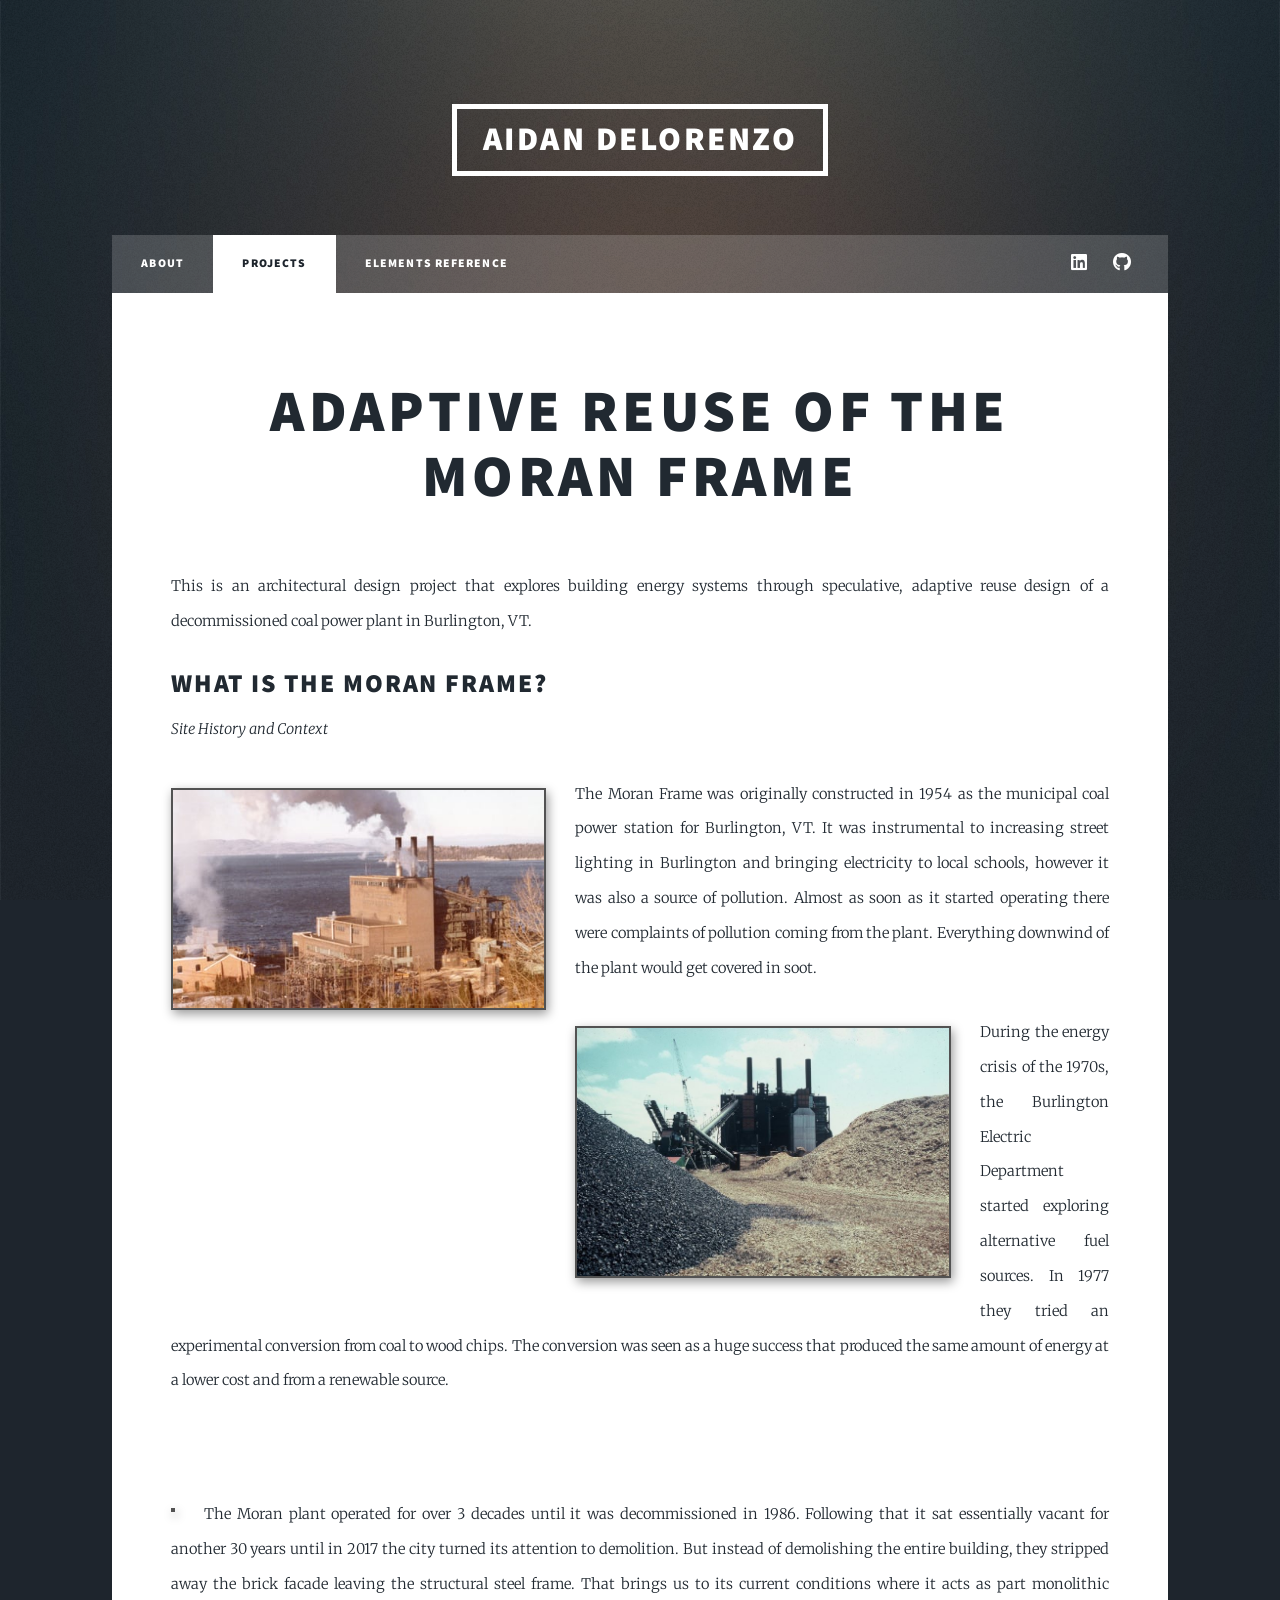
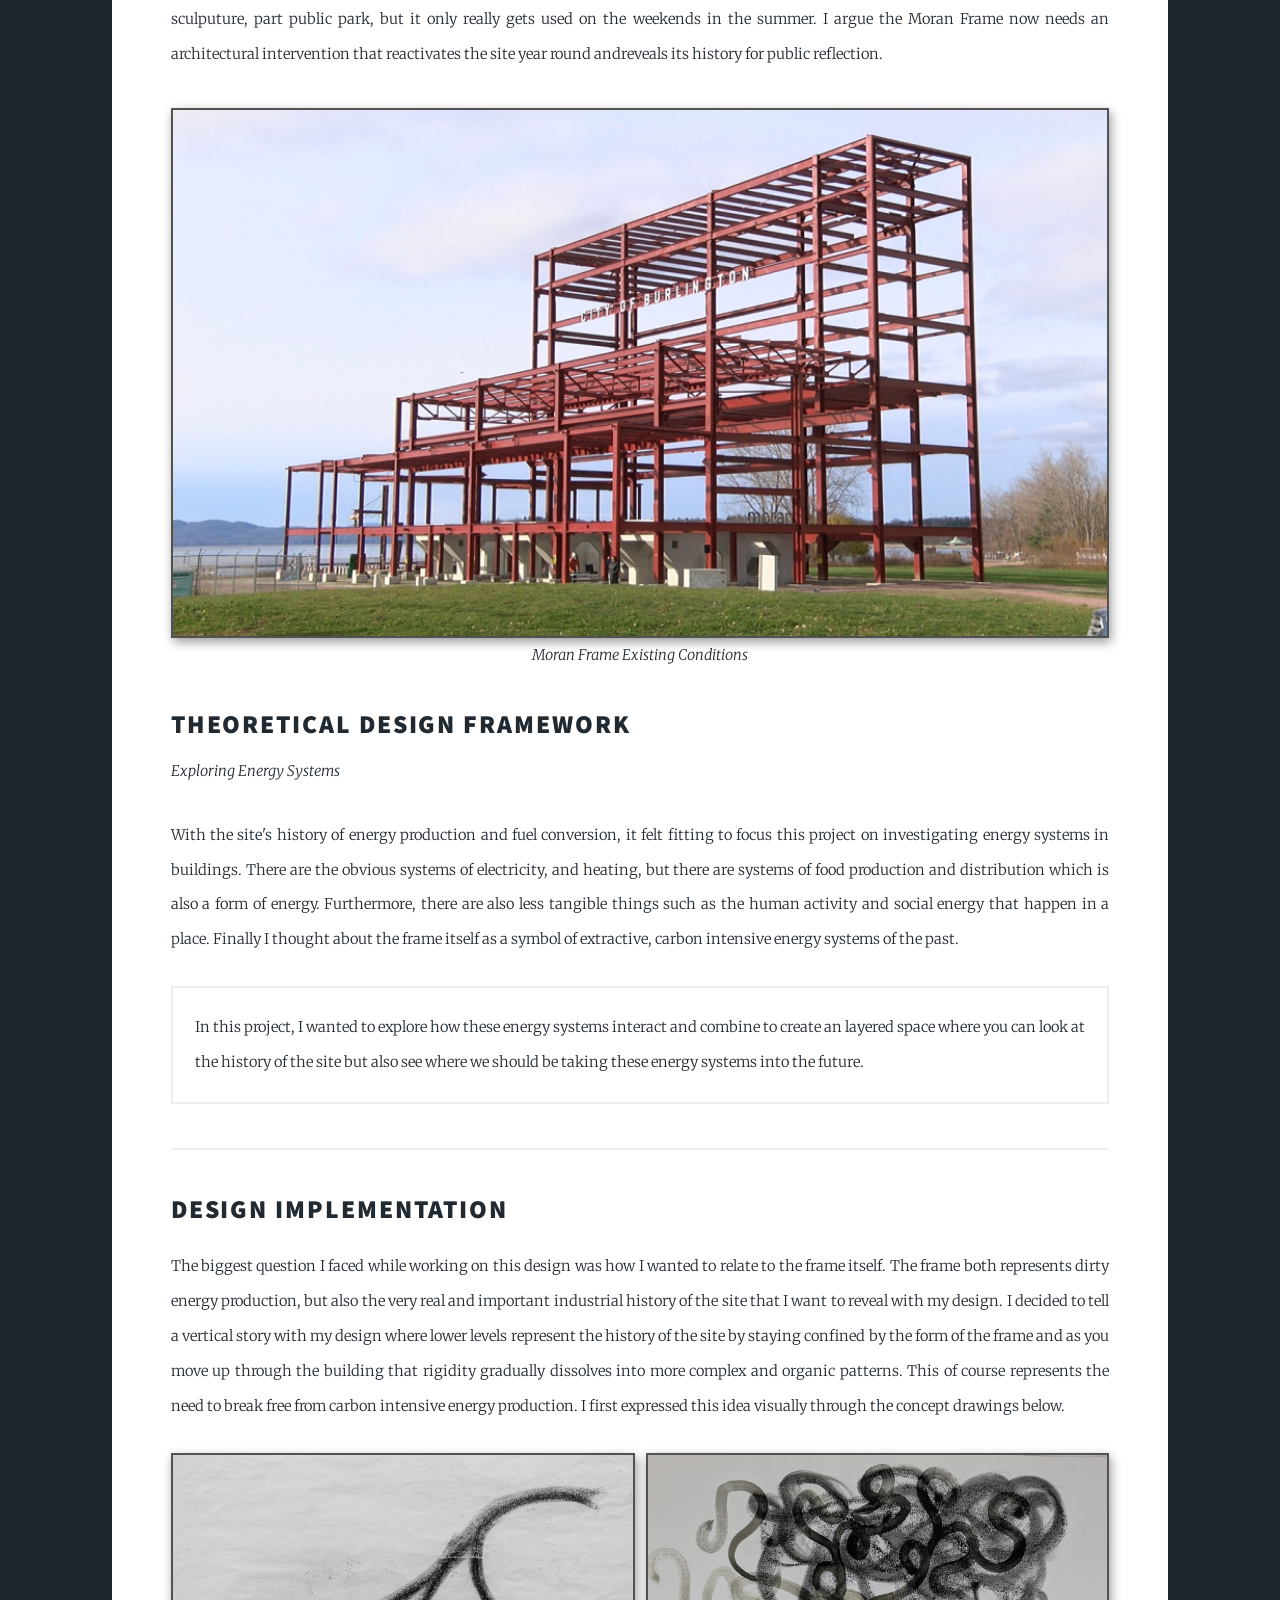
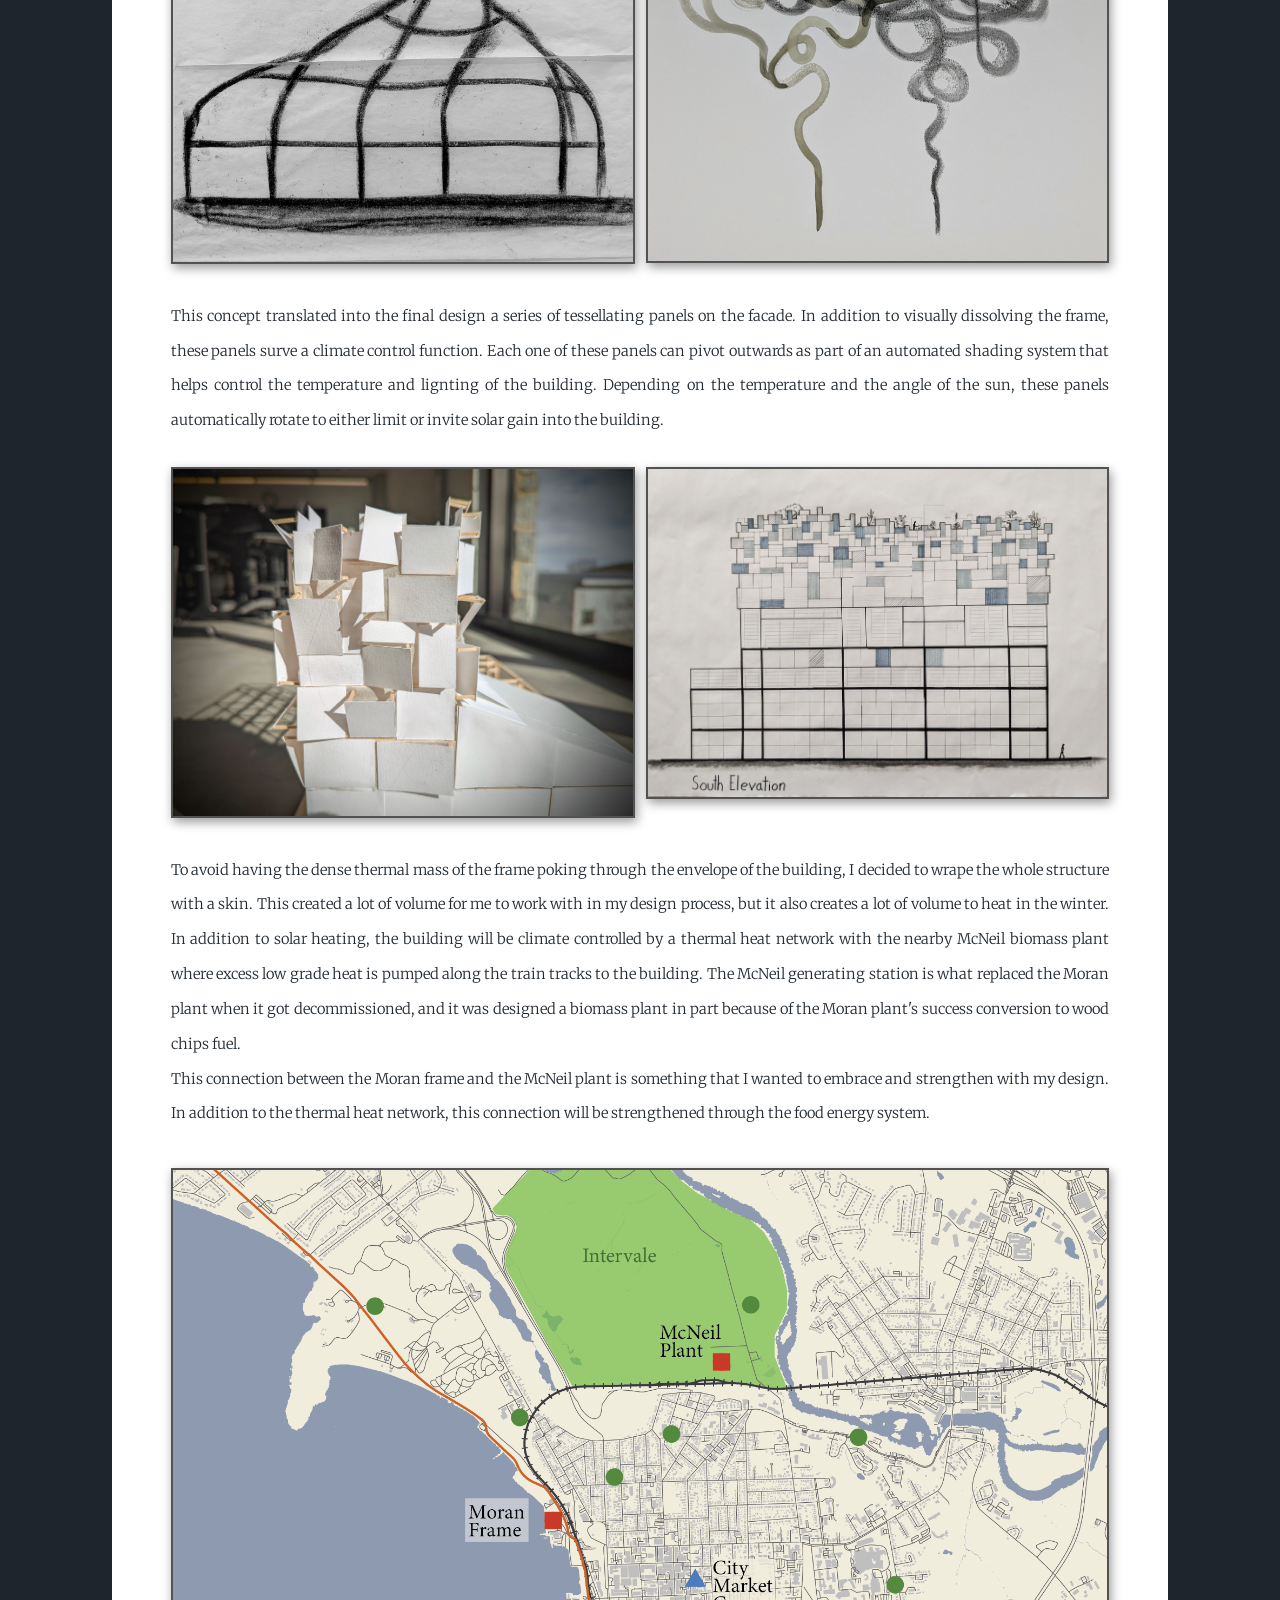
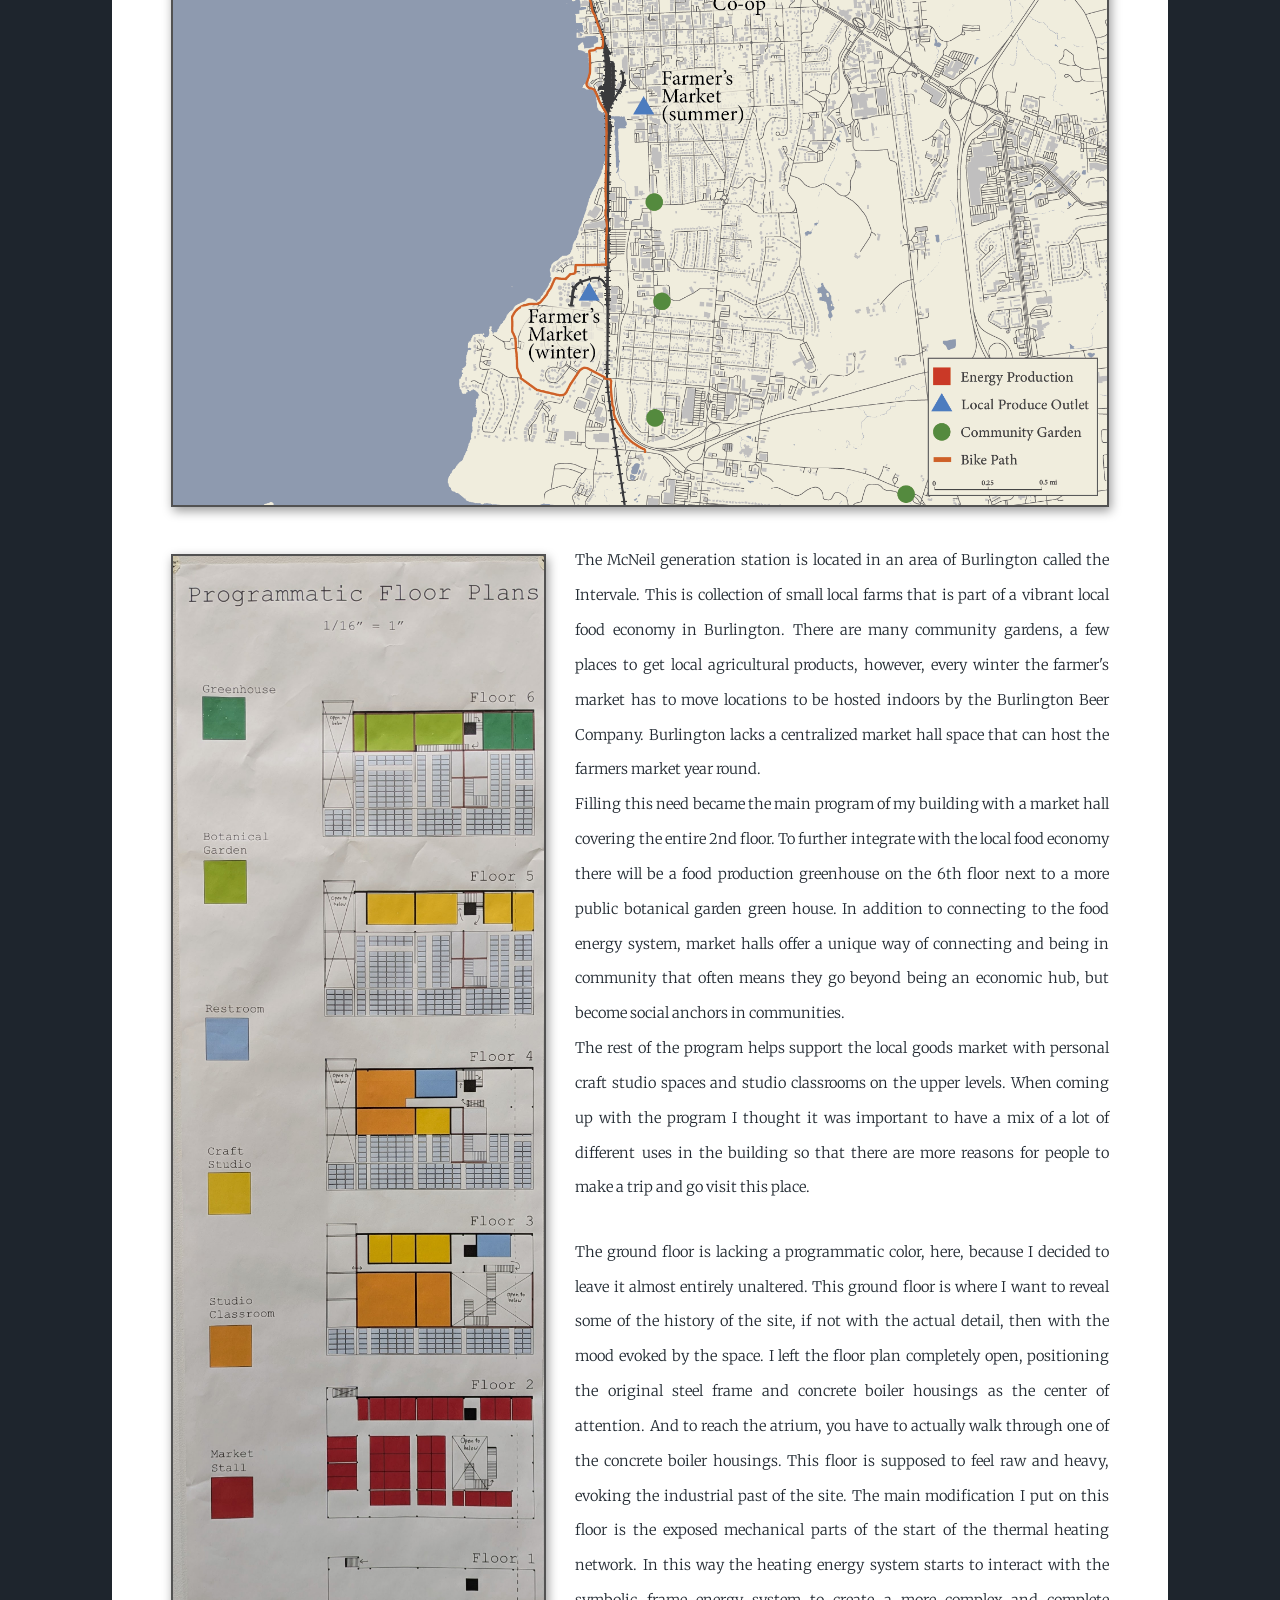
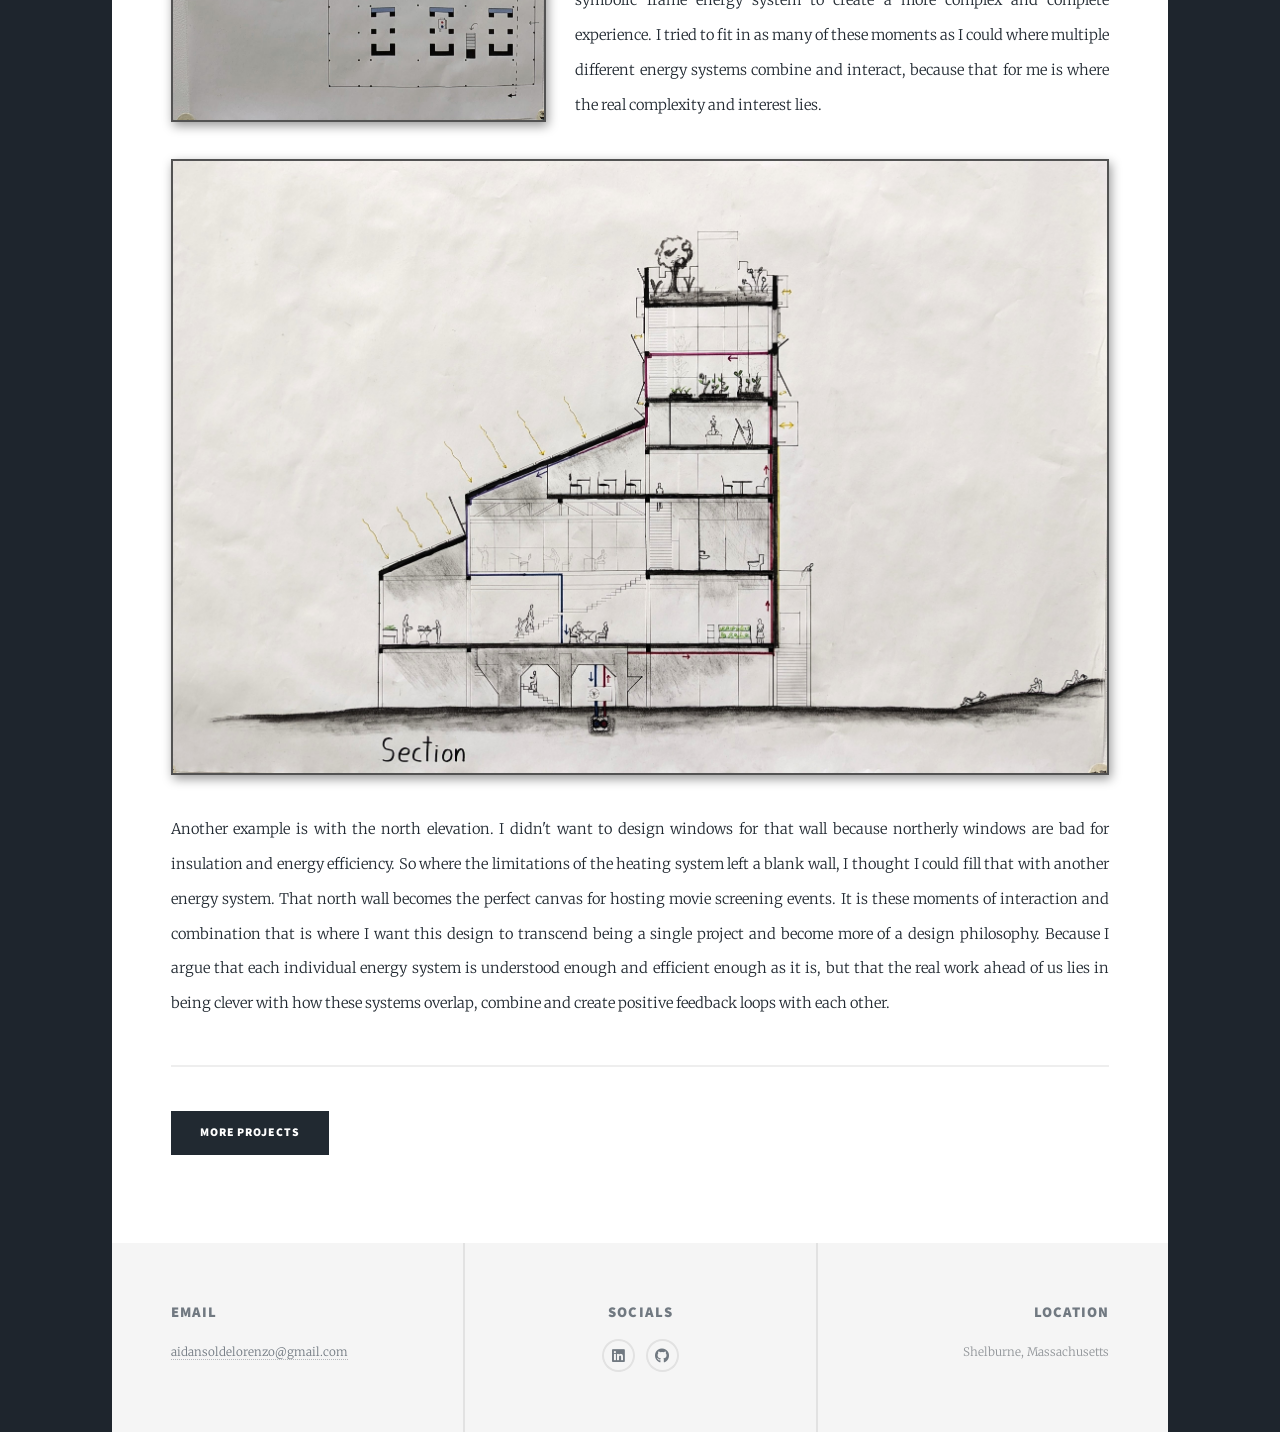
==== commit 7e38750e: "Fix HTML encoding issues in project2.html" ====
--- a/project2.html
+++ b/project2.html
@@ -69,7 +69,7 @@
 									<h2>Design Implementation</h2>
 									<p>The biggest question I faced while working on this design was how I wanted to relate to the frame itself. The frame both represents dirty energy production, but also the very real and important industrial history of the site that I want to reveal with my design. I decided to tell a vertical story with my design where lower levels represent the history of the site by staying confined by the form of the frame and as you move up through the building that rigidity gradually dissolves into more complex and organic patterns. This of course represents the need to break free from carbon intensive energy production. I first expressed this idea visually through the concept drawings below.</p>
 									<div class="row gtr-50 gtr-uniform">
-											<div class="col-6"><a href = "images\Concept_Drawing1.jpg" class = "image fit shadowbox"><img src="images\Concept_Drawing1_copy.jpg" alt="" /></a></div>
+											<div class="col-6"><a href = "images\Concept_drawing1.jpg" class = "image fit shadowbox"><img src="images\Concept_drawing1_copy.jpg" alt="" /></a></div>
 											<div class="col-6"><a href = "images\Concept_Drawing2.jpg" class="image fit shadowbox"><img src="images\Concept_Drawing2.jpg" alt="" /></a></div>
 									</div>
 									<p><br>This concept translated into the final design a series of tessellating panels on the facade. In addition to visually dissolving the frame, these panels surve a climate control function. Each one of these panels can pivot outwards as part of an automated shading system that helps control the temperature and lignting of the building. Depending on the temperature and the angle of the sun, these panels automatically rotate to either limit or invite solar gain into the building.</p>
@@ -130,4 +130,4 @@
 			<script src="assets/js/main.js"></script>
 
 	</body>
-</html>+</html>
